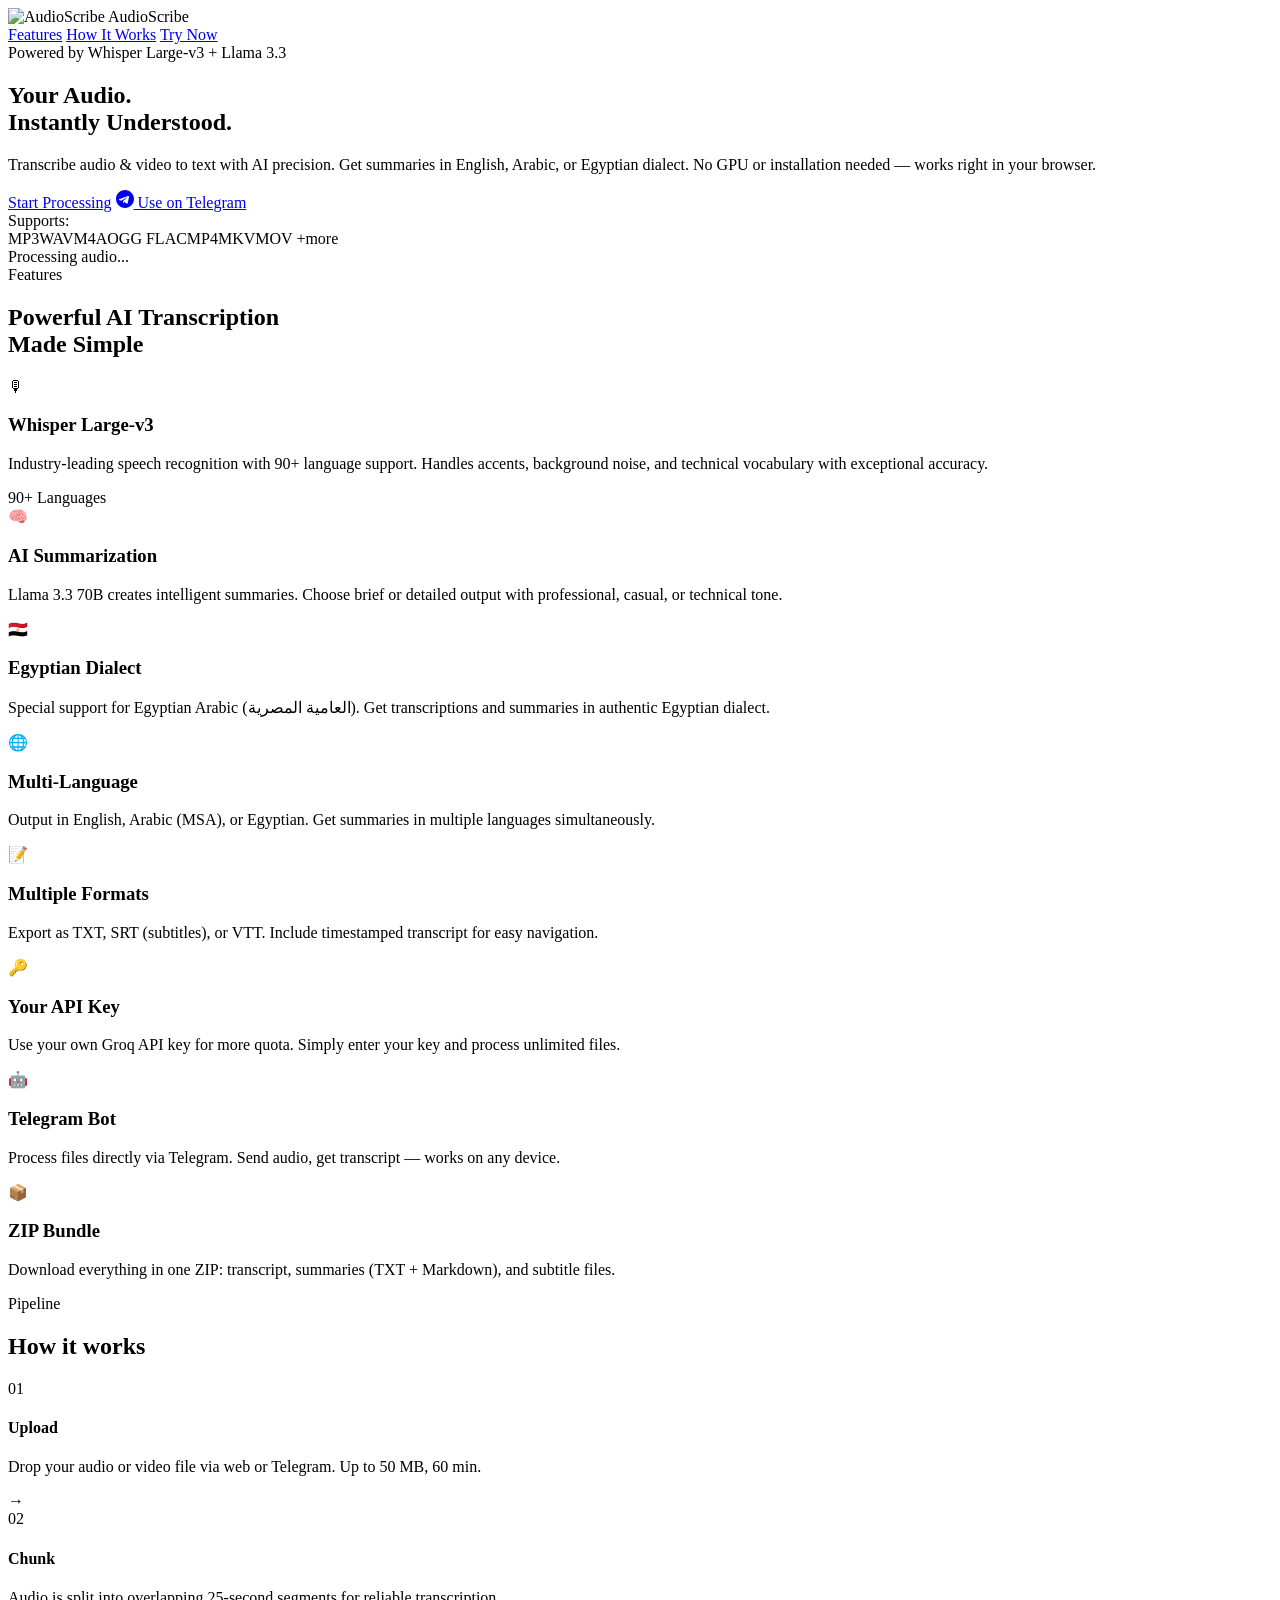
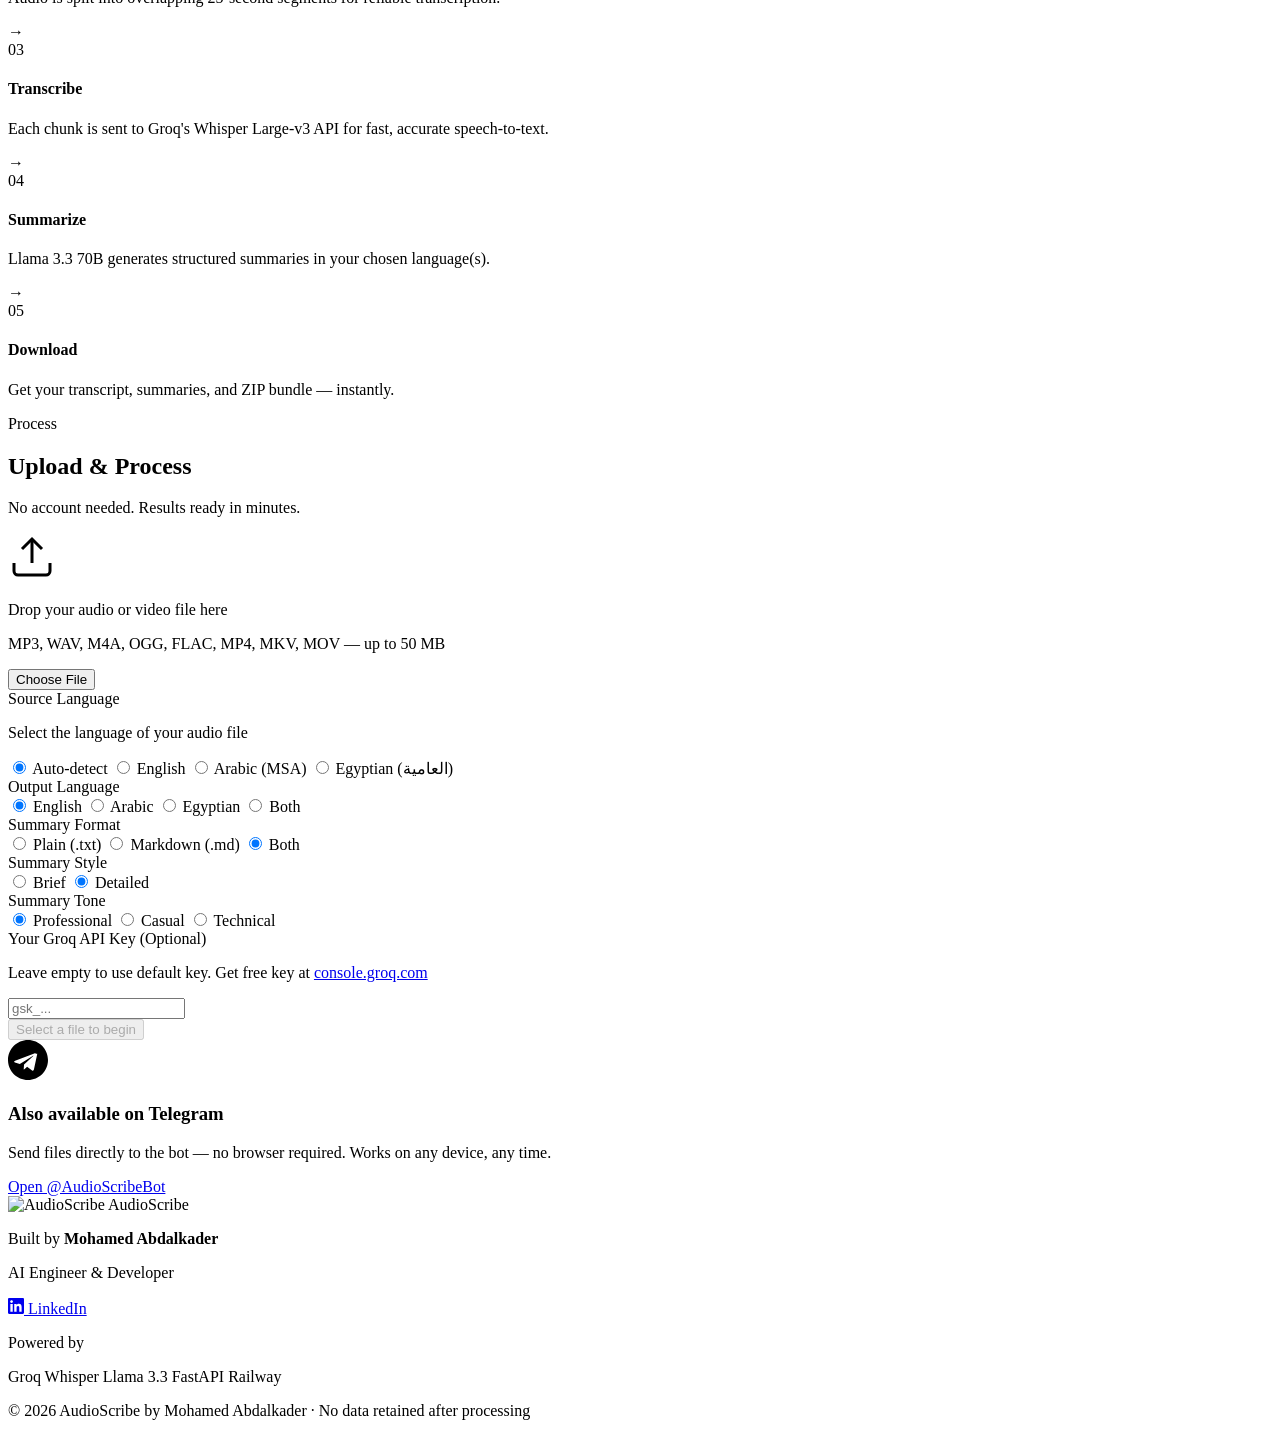
==== web/templates/index.html @ 9ed2454e "Add files via upload" ====
<!DOCTYPE html>
<html lang="en">
<head>
  <meta charset="UTF-8" />
  <meta name="viewport" content="width=device-width, initial-scale=1.0" />
  <title>AudioScribe — AI Audio Intelligence</title>
  <link rel="preconnect" href="https://fonts.googleapis.com" />
  <link rel="preconnect" href="https://fonts.gstatic.com" crossorigin />
  <link href="https://fonts.googleapis.com/css2?family=Syne:wght@400;500;600;700;800&family=JetBrains+Mono:wght@300;400;500&display=swap" rel="stylesheet" />
  <link rel="stylesheet" href="/static/css/style.css" />
</head>
<body>

<!-- ── Noise overlay ──────────────────────────────────────────── -->
<div class="noise"></div>

<!-- ── Navigation ─────────────────────────────────────────────── -->
<nav class="nav">
  <div class="nav-inner">
    <div class="nav-logo">
      <img src="/static/images/logo.png" alt="AudioScribe" class="nav-logo-img" />
      <span class="logo-text">AudioScribe</span>
    </div>
    <div class="nav-links">
      <a href="#features">Features</a>
      <a href="#how">How It Works</a>
      <a href="#process" class="nav-cta">Try Now</a>
    </div>
  </div>
</nav>

<!-- ── Hero ───────────────────────────────────────────────────── -->
<section class="hero">
  <div class="hero-bg-grid"></div>
  <div class="hero-orb hero-orb--1"></div>
  <div class="hero-orb hero-orb--2"></div>
  <div class="hero-content">
    <div class="hero-badge">
      <span class="badge-dot"></span>
      Powered by Whisper Large-v3 + Llama 3.3
    </div>
    <h1 class="hero-title">
      Your Audio.<br />
      <span class="hero-title--accent">Instantly Understood.</span>
    </h1>
    <p class="hero-sub">
      Transcribe audio & video to text with AI precision. Get summaries in English, Arabic, or Egyptian dialect. 
      No GPU or installation needed — works right in your browser.
    </p>
    <div class="hero-actions">
      <a href="#process" class="btn btn--primary">Start Processing</a>
      <a href="https://t.me/video_audio_summary_bot" target="_blank" class="btn btn--ghost">
        <svg width="18" height="18" viewBox="0 0 24 24" fill="currentColor"><path d="M12 0C5.373 0 0 5.373 0 12s5.373 12 12 12 12-5.373 12-12S18.627 0 12 0zm5.562 8.248l-2.014 9.494c-.148.658-.537.818-1.084.508l-3-2.21-1.447 1.394c-.16.16-.295.295-.605.295l.213-3.053 5.56-5.023c.242-.213-.054-.333-.373-.12L7.08 14.366l-2.944-.921c-.64-.2-.653-.64.135-.948l11.498-4.433c.533-.194 1-.12.793.184z"/></svg>
        Use on Telegram
      </a>
    </div>
    <div class="hero-formats">
      <span>Supports:</span>
      <div class="format-tags">
        <span>MP3</span><span>WAV</span><span>M4A</span><span>OGG</span>
        <span>FLAC</span><span>MP4</span><span>MKV</span><span>MOV</span>
        <span>+more</span>
      </div>
    </div>
  </div>
  <div class="hero-visual">
    <div class="waveform-container">
      <div class="waveform" id="heroWaveform"></div>
      <div class="waveform-label">Processing audio...</div>
    </div>
  </div>
</section>

<!-- ── Features ───────────────────────────────────────────────── -->
<section class="features" id="features">
  <div class="container">
    <div class="section-header">
      <div class="section-tag">Features</div>
      <h2>Powerful AI Transcription<br />Made Simple</h2>
    </div>
    <div class="features-grid">
      <div class="feature-card feature-card--lg">
        <div class="feature-icon">🎙</div>
        <h3>Whisper Large-v3</h3>
        <p>Industry-leading speech recognition with 90+ language support. Handles accents, background noise, and technical vocabulary with exceptional accuracy.</p>
        <div class="feature-stat">
          <span class="stat-num">90+</span>
          <span class="stat-label">Languages</span>
        </div>
      </div>
      <div class="feature-card">
        <div class="feature-icon">🧠</div>
        <h3>AI Summarization</h3>
        <p>Llama 3.3 70B creates intelligent summaries. Choose brief or detailed output with professional, casual, or technical tone.</p>
      </div>
      <div class="feature-card">
        <div class="feature-icon">🇪🇬</div>
        <h3>Egyptian Dialect</h3>
        <p>Special support for Egyptian Arabic (العامية المصرية). Get transcriptions and summaries in authentic Egyptian dialect.</p>
      </div>
      <div class="feature-card">
        <div class="feature-icon">🌐</div>
        <h3>Multi-Language</h3>
        <p>Output in English, Arabic (MSA), or Egyptian. Get summaries in multiple languages simultaneously.</p>
      </div>
      <div class="feature-card">
        <div class="feature-icon">📝</div>
        <h3>Multiple Formats</h3>
        <p>Export as TXT, SRT (subtitles), or VTT. Include timestamped transcript for easy navigation.</p>
      </div>
      <div class="feature-card">
        <div class="feature-icon">🔑</div>
        <h3>Your API Key</h3>
        <p>Use your own Groq API key for more quota. Simply enter your key and process unlimited files.</p>
      </div>
      <div class="feature-card">
        <div class="feature-icon">🤖</div>
        <h3>Telegram Bot</h3>
        <p>Process files directly via Telegram. Send audio, get transcript — works on any device.</p>
      </div>
      <div class="feature-card">
        <div class="feature-icon">📦</div>
        <h3>ZIP Bundle</h3>
        <p>Download everything in one ZIP: transcript, summaries (TXT + Markdown), and subtitle files.</p>
      </div>
    </div>
  </div>
</section>

<!-- ── How it works ───────────────────────────────────────────── -->
<section class="how" id="how">
  <div class="container">
    <div class="section-header">
      <div class="section-tag">Pipeline</div>
      <h2>How it works</h2>
    </div>
    <div class="pipeline">
      <div class="pipeline-step">
        <div class="step-num">01</div>
        <div class="step-content">
          <h4>Upload</h4>
          <p>Drop your audio or video file via web or Telegram. Up to 50 MB, 60 min.</p>
        </div>
      </div>
      <div class="pipeline-arrow">→</div>
      <div class="pipeline-step">
        <div class="step-num">02</div>
        <div class="step-content">
          <h4>Chunk</h4>
          <p>Audio is split into overlapping 25-second segments for reliable transcription.</p>
        </div>
      </div>
      <div class="pipeline-arrow">→</div>
      <div class="pipeline-step">
        <div class="step-num">03</div>
        <div class="step-content">
          <h4>Transcribe</h4>
          <p>Each chunk is sent to Groq's Whisper Large-v3 API for fast, accurate speech-to-text.</p>
        </div>
      </div>
      <div class="pipeline-arrow">→</div>
      <div class="pipeline-step">
        <div class="step-num">04</div>
        <div class="step-content">
          <h4>Summarize</h4>
          <p>Llama 3.3 70B generates structured summaries in your chosen language(s).</p>
        </div>
      </div>
      <div class="pipeline-arrow">→</div>
      <div class="pipeline-step">
        <div class="step-num">05</div>
        <div class="step-content">
          <h4>Download</h4>
          <p>Get your transcript, summaries, and ZIP bundle — instantly.</p>
        </div>
      </div>
    </div>
  </div>
</section>

<!-- ── Upload / Process ───────────────────────────────────────── -->
<section class="process-section" id="process">
  <div class="container">
    <div class="section-header">
      <div class="section-tag">Process</div>
      <h2>Upload & Process</h2>
      <p class="section-sub">No account needed. Results ready in minutes.</p>
    </div>

    <div class="process-card">
      <!-- Drop zone -->
      <div class="dropzone" id="dropzone">
        <div class="dropzone-inner">
          <div class="dropzone-icon">
            <svg width="48" height="48" viewBox="0 0 24 24" fill="none" stroke="currentColor" stroke-width="1.5">
              <path d="M21 15v4a2 2 0 01-2 2H5a2 2 0 01-2-2v-4"/>
              <polyline points="17 8 12 3 7 8"/>
              <line x1="12" y1="3" x2="12" y2="15"/>
            </svg>
          </div>
          <p class="dropzone-text">Drop your audio or video file here</p>
          <p class="dropzone-sub">MP3, WAV, M4A, OGG, FLAC, MP4, MKV, MOV — up to 50 MB</p>
          <button type="button" class="btn btn--outline" id="chooseFileBtn">Choose File</button>
          <input type="file" id="fileInput" accept=".mp3,.wav,.m4a,.ogg,.flac,.aac,.opus,.webm,.mp4,.mkv,.avi,.mov,.wmv,.flv,.m4v" hidden />
        </div>
        <div class="dropzone-preview" id="dropzonePreview" style="display:none">
          <div class="preview-icon">🎵</div>
          <div class="preview-info">
            <span class="preview-name" id="previewName">filename.mp3</span>
            <span class="preview-size" id="previewSize">0 MB</span>
          </div>
          <button type="button" class="preview-remove" id="previewRemove">✕</button>
        </div>
      </div>

      <!-- Options -->
      <div class="process-options">
        <div class="option-group">
          <label>Source Language</label>
          <p class="option-hint">Select the language of your audio file</p>
          <div class="radio-group">
            <label class="radio-item">
              <input type="radio" name="source_lang" value="" checked />
              <span>Auto-detect</span>
            </label>
            <label class="radio-item">
              <input type="radio" name="source_lang" value="en" />
              <span>English</span>
            </label>
            <label class="radio-item">
              <input type="radio" name="source_lang" value="ar" />
              <span>Arabic (MSA)</span>
            </label>
            <label class="radio-item">
              <input type="radio" name="source_lang" value="ar-eg" />
              <span>Egyptian (العامية)</span>
            </label>
          </div>
        </div>
        <div class="option-group">
          <label>Output Language</label>
          <div class="radio-group">
            <label class="radio-item">
              <input type="radio" name="lang" value="en" checked />
              <span>English</span>
            </label>
            <label class="radio-item">
              <input type="radio" name="lang" value="ar" />
              <span>Arabic</span>
            </label>
            <label class="radio-item">
              <input type="radio" name="lang" value="ar-eg" />
              <span>Egyptian</span>
            </label>
            <label class="radio-item">
              <input type="radio" name="lang" value="en,ar" />
              <span>Both</span>
            </label>
          </div>
        </div>
        <div class="option-group">
          <label>Summary Format</label>
          <div class="radio-group">
            <label class="radio-item">
              <input type="radio" name="style" value="plain" />
              <span>Plain (.txt)</span>
            </label>
            <label class="radio-item">
              <input type="radio" name="style" value="md" />
              <span>Markdown (.md)</span>
            </label>
            <label class="radio-item">
              <input type="radio" name="style" value="both" checked />
              <span>Both</span>
            </label>
          </div>
        </div>
        <div class="option-group">
          <label>Summary Style</label>
          <div class="radio-group">
            <label class="radio-item">
              <input type="radio" name="summary_style" value="brief" />
              <span>Brief</span>
            </label>
            <label class="radio-item">
              <input type="radio" name="summary_style" value="detailed" checked />
              <span>Detailed</span>
            </label>
          </div>
        </div>
        <div class="option-group">
          <label>Summary Tone</label>
          <div class="radio-group">
            <label class="radio-item">
              <input type="radio" name="summary_tone" value="professional" checked />
              <span>Professional</span>
            </label>
            <label class="radio-item">
              <input type="radio" name="summary_tone" value="casual" />
              <span>Casual</span>
            </label>
            <label class="radio-item">
              <input type="radio" name="summary_tone" value="technical" />
              <span>Technical</span>
            </label>
          </div>
        </div>
        <div class="option-group">
          <label>Your Groq API Key (Optional)</label>
          <p class="option-hint">Leave empty to use default key. Get free key at <a href="https://console.groq.com" target="_blank">console.groq.com</a></p>
          <input type="password" name="groq_key" class="text-input" placeholder="gsk_..." />
        </div>
      </div>

      <!-- Submit -->
      <button class="btn btn--primary btn--full" id="processBtn" disabled>
        <span id="processBtnLabel">Select a file to begin</span>
      </button>
    </div>

    <!-- Progress & Results -->
    <div class="results-area" id="resultsArea" style="display:none">
      <!-- Progress -->
      <div class="progress-card" id="progressCard">
        <div class="progress-header">
          <div class="progress-spinner"></div>
          <span id="progressStatus">Processing...</span>
        </div>
        <div class="progress-log" id="progressLog"></div>
        <div class="progress-bar-wrap">
          <div class="progress-bar" id="progressBar"></div>
        </div>
      </div>

      <!-- Results -->
      <div class="results-card" id="resultsCard" style="display:none">
        <div class="results-header">
          <div class="results-check">✓</div>
          <div class="results-meta">
            <h3>Processing Complete</h3>
            <p id="resultsMeta"></p>
          </div>
        </div>
        <div class="transcript-preview" id="transcriptPreview" style="display:none">
          <div class="transcript-label">Transcript Preview</div>
          <div class="transcript-text" id="transcriptText"></div>
        </div>
        <div class="download-list" id="downloadList"></div>
      </div>

      <!-- Error -->
      <div class="error-card" id="errorCard" style="display:none">
        <div class="error-icon">✕</div>
        <div class="error-content">
          <h3>Processing Failed</h3>
          <p id="errorMsg"></p>
        </div>
        <button class="btn btn--ghost" onclick="resetUI()">Try Again</button>
      </div>
    </div>
  </div>
</section>

<!-- ── Telegram CTA ───────────────────────────────────────────── -->
<section class="tg-section">
  <div class="container">
    <div class="tg-card">
      <div class="tg-orb"></div>
      <div class="tg-icon">
        <svg width="40" height="40" viewBox="0 0 24 24" fill="currentColor"><path d="M12 0C5.373 0 0 5.373 0 12s5.373 12 12 12 12-5.373 12-12S18.627 0 12 0zm5.562 8.248l-2.014 9.494c-.148.658-.537.818-1.084.508l-3-2.21-1.447 1.394c-.16.16-.295.295-.605.295l.213-3.053 5.56-5.023c.242-.213-.054-.333-.373-.12L7.08 14.366l-2.944-.921c-.64-.2-.653-.64.135-.948l11.498-4.433c.533-.194 1-.12.793.184z"/></svg>
      </div>
      <div class="tg-content">
        <h3>Also available on Telegram</h3>
        <p>Send files directly to the bot — no browser required. Works on any device, any time.</p>
        <a href="https://t.me/video_audio_summary_bot" target="_blank" class="btn btn--primary">
          Open @AudioScribeBot
        </a>
      </div>
    </div>
  </div>
</section>

<!-- ── Footer ─────────────────────────────────────────────────── -->
<footer class="footer">
  <div class="container">
    <div class="footer-inner">
      <div class="footer-brand">
        <img src="/static/images/logo.png" alt="AudioScribe" class="footer-logo-img" />
        <span>AudioScribe</span>
      </div>
      <div class="footer-author">
        <p>Built by <strong>Mohamed Abdalkader</strong></p>
        <p class="footer-role">AI Engineer &amp; Developer</p>
        <a href="https://www.linkedin.com/in/mo-abdalkader/" target="_blank" class="footer-linkedin">
          <svg width="16" height="16" viewBox="0 0 24 24" fill="currentColor"><path d="M20.447 20.452h-3.554v-5.569c0-1.328-.027-3.037-1.852-3.037-1.853 0-2.136 1.445-2.136 2.939v5.667H9.351V9h3.414v1.561h.046c.477-.9 1.637-1.85 3.37-1.85 3.601 0 4.267 2.37 4.267 5.455v6.286zM5.337 7.433c-1.144 0-2.063-.926-2.063-2.065 0-1.138.92-2.063 2.063-2.063 1.14 0 2.064.925 2.064 2.063 0 1.139-.925 2.065-2.064 2.065zm1.782 13.019H3.555V9h3.564v11.452zM22.225 0H1.771C.792 0 0 .774 0 1.729v20.542C0 23.227.792 24 1.771 24h20.451C23.2 24 24 23.227 24 22.271V1.729C24 .774 23.2 0 22.222 0h.003z"/></svg>
          LinkedIn
        </a>
      </div>
      <div class="footer-tech">
        <p class="footer-tech-label">Powered by</p>
        <div class="tech-stack">
          <span>Groq</span>
          <span>Whisper</span>
          <span>Llama 3.3</span>
          <span>FastAPI</span>
          <span>Railway</span>
        </div>
      </div>
    </div>
    <div class="footer-bottom">
      <p>© 2026 AudioScribe by Mohamed Abdalkader · No data retained after processing</p>
    </div>
  </div>
</footer>

<script src="/static/js/app.js"></script>
</body>
</html>
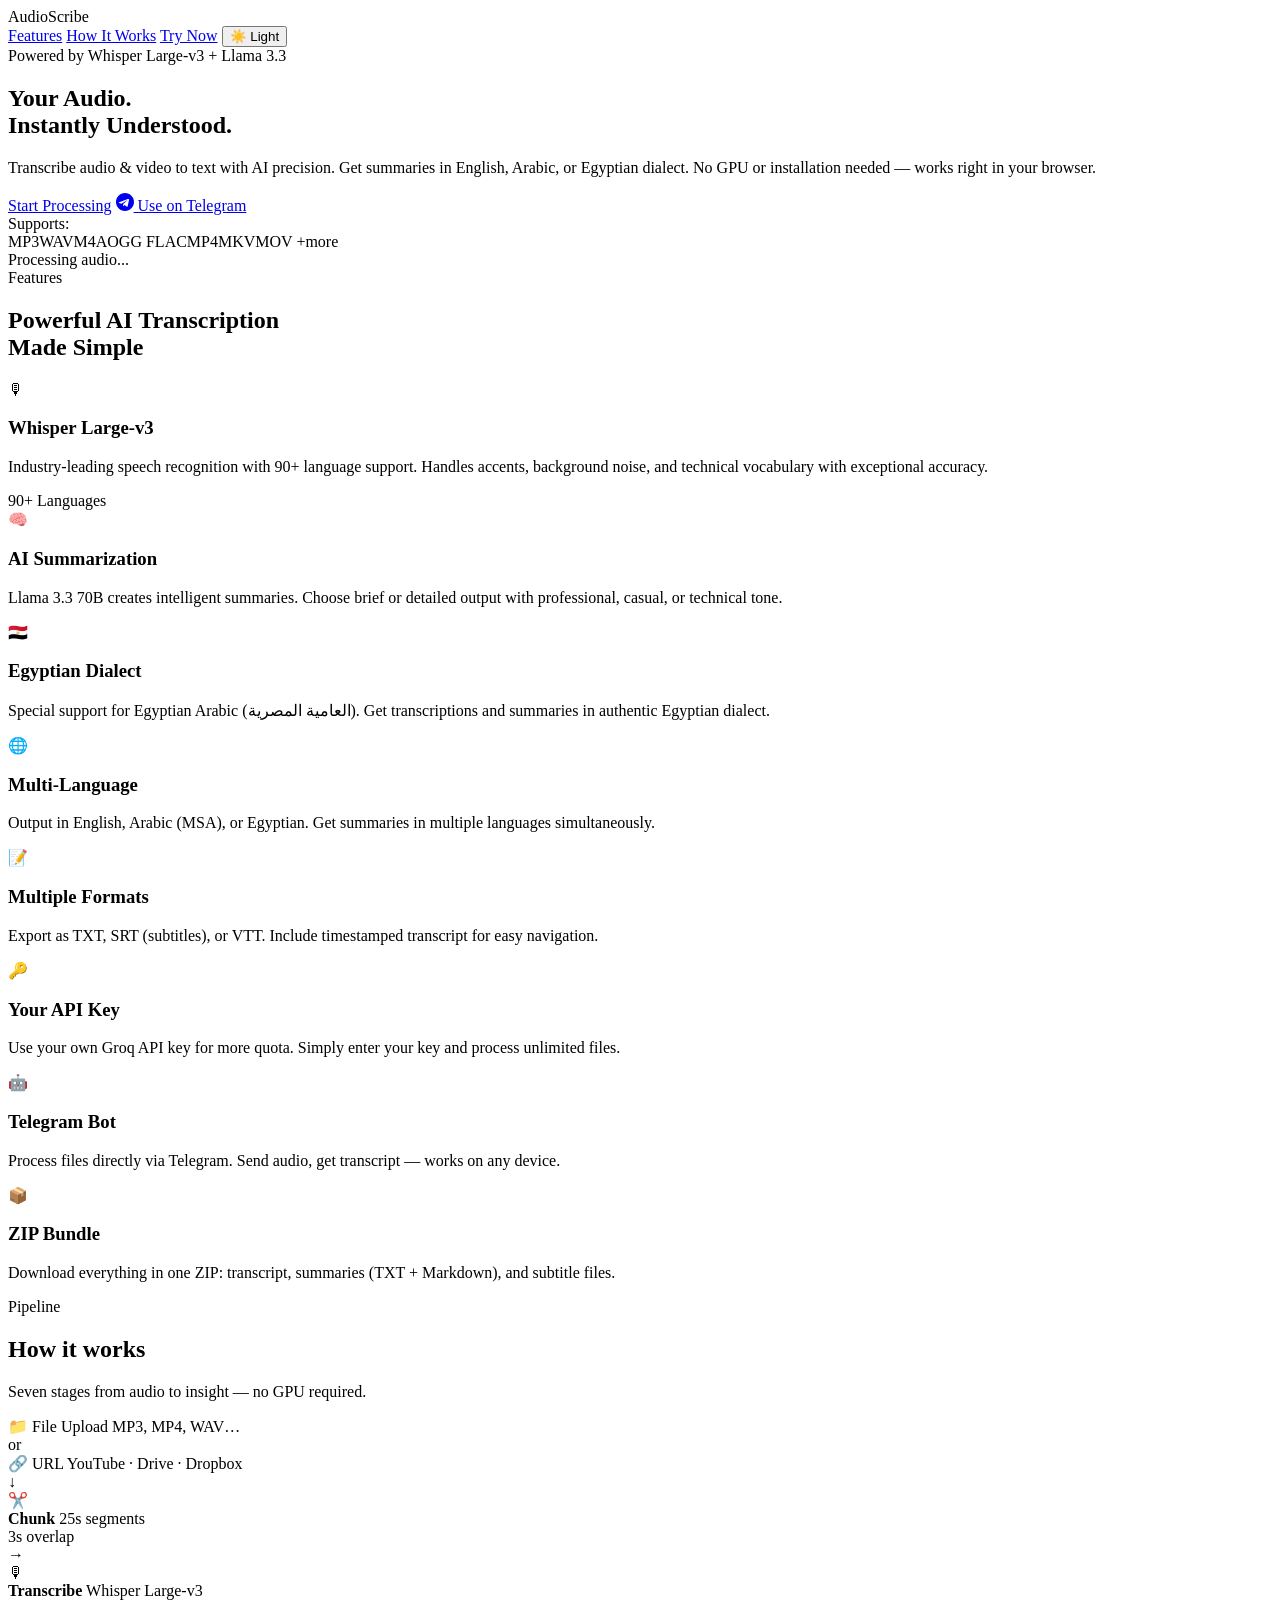
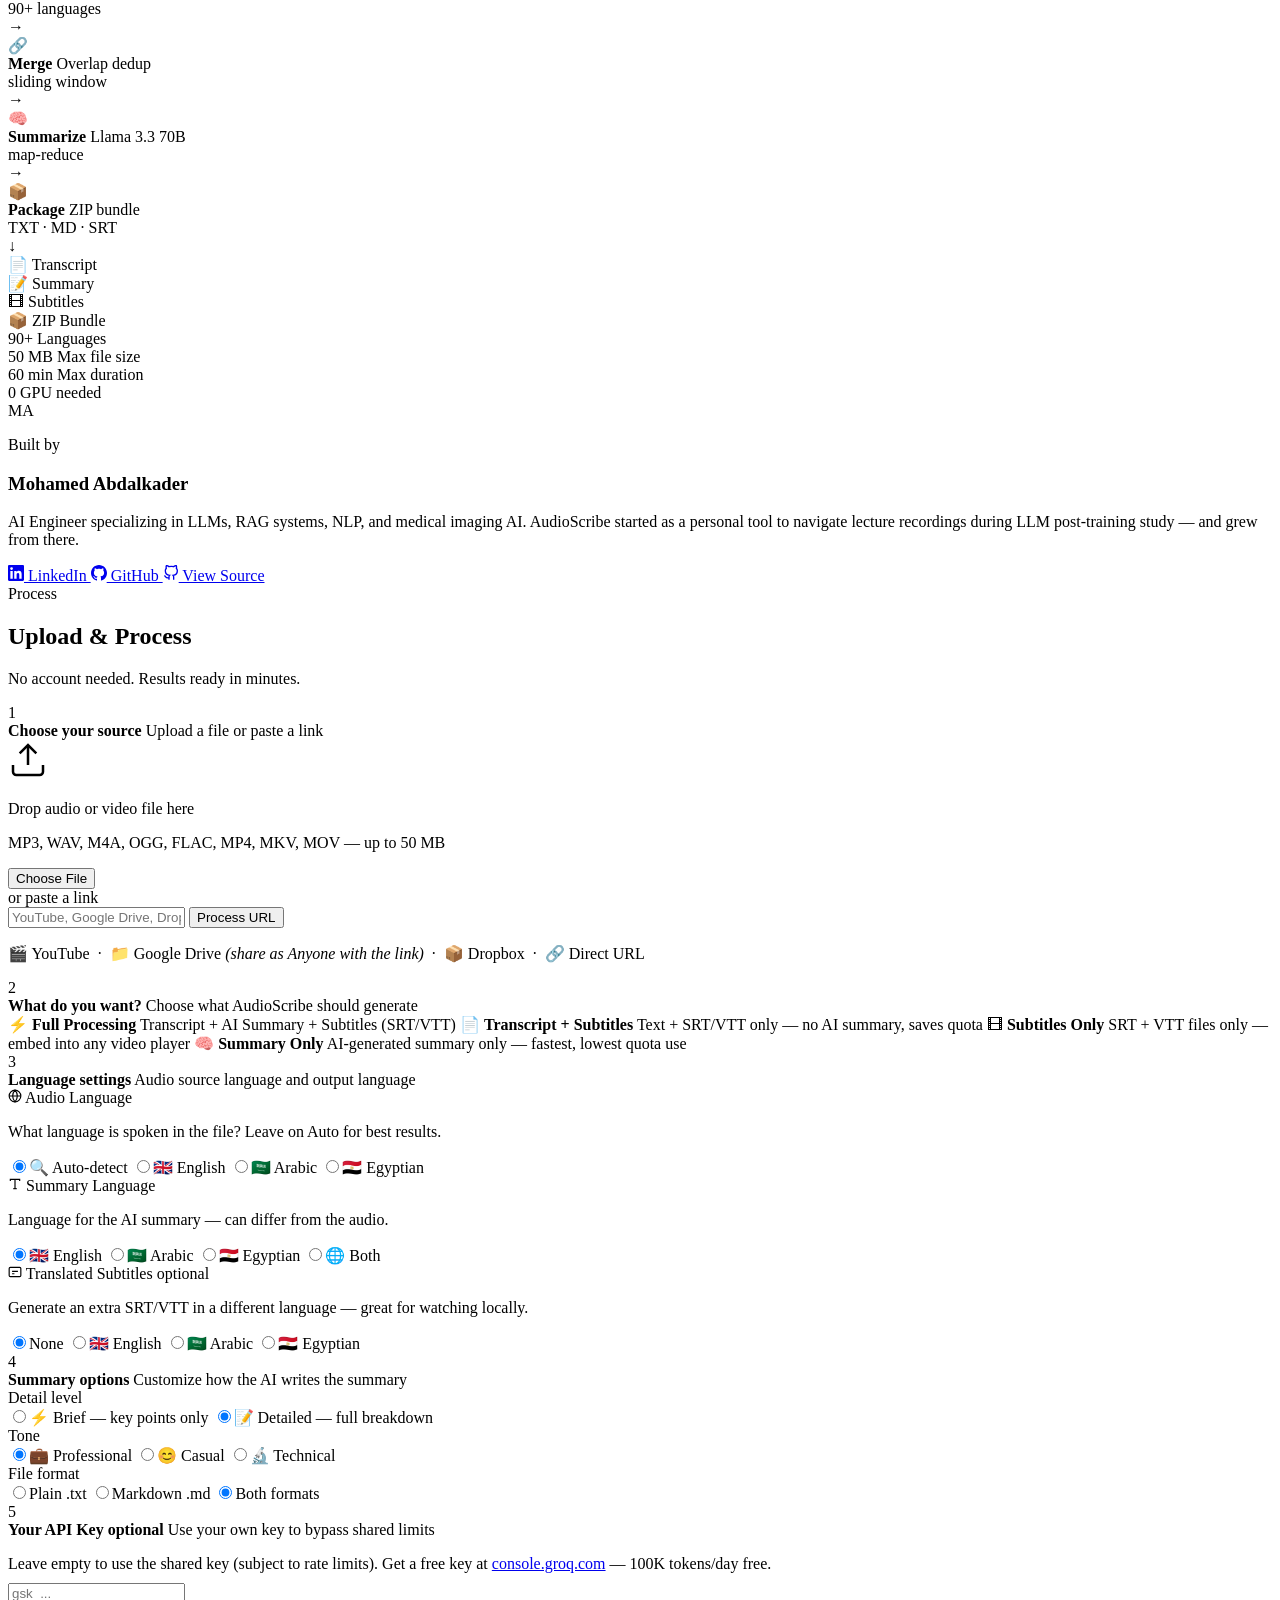
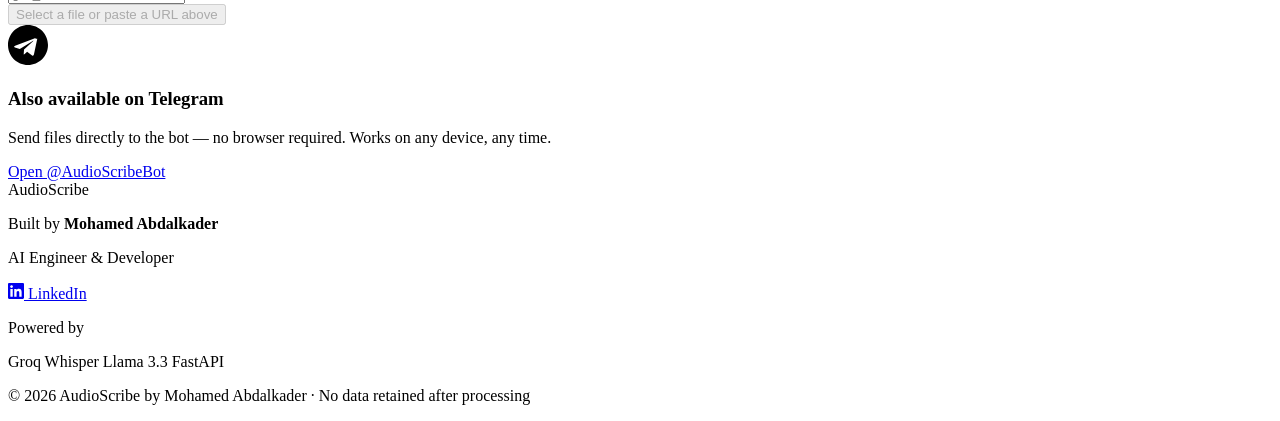
==== commit 7eb85f8c: "Add files via upload" ====
--- a/web/templates/index.html
+++ b/web/templates/index.html
@@ -4,6 +4,23 @@
   <meta charset="UTF-8" />
   <meta name="viewport" content="width=device-width, initial-scale=1.0" />
   <title>AudioScribe — AI Audio Intelligence</title>
+
+  <!-- PWA -->
+  <link rel="manifest" href="/manifest.json" />
+  <meta name="theme-color" content="#080b0f" />
+  <meta name="apple-mobile-web-app-capable" content="yes" />
+  <meta name="apple-mobile-web-app-status-bar-style" content="black-translucent" />
+  <meta name="apple-mobile-web-app-title" content="AudioScribe" />
+  <link rel="icon" type="image/x-icon" href="/static/images/favicon.ico" />
+  <link rel="icon" type="image/png" href="/static/images/logo.png" sizes="32x32" />
+  <link rel="apple-touch-icon" href="/static/images/logo.png" />
+
+  <!-- SEO -->
+  <meta name="description" content="AI-powered audio and video transcription and summarization. Upload any file or paste a YouTube, Google Drive, or Dropbox link." />
+  <meta property="og:title" content="AudioScribe — AI Audio Intelligence" />
+  <meta property="og:description" content="Transcribe and summarize audio in seconds. No GPU required." />
+  <meta property="og:type" content="website" />
+
   <link rel="preconnect" href="https://fonts.googleapis.com" />
   <link rel="preconnect" href="https://fonts.gstatic.com" crossorigin />
   <link href="https://fonts.googleapis.com/css2?family=Syne:wght@400;500;600;700;800&family=JetBrains+Mono:wght@300;400;500&display=swap" rel="stylesheet" />
@@ -18,13 +35,24 @@
 <nav class="nav">
   <div class="nav-inner">
     <div class="nav-logo">
-      <img src="/static/images/logo.png" alt="AudioScribe" class="nav-logo-img" />
+      <img
+        src="/static/images/logo.png"
+        alt="AudioScribe"
+        class="nav-logo-img"
+        width="32"
+        height="32"
+        onerror="this.style.display='none';"
+      />
       <span class="logo-text">AudioScribe</span>
     </div>
     <div class="nav-links">
       <a href="#features">Features</a>
       <a href="#how">How It Works</a>
       <a href="#process" class="nav-cta">Try Now</a>
+      <button class="theme-toggle" id="themeToggle" title="Toggle light/dark mode" onclick="toggleTheme()">
+        <span class="theme-icon" id="themeIcon">☀️</span>
+        <span id="themeLabel">Light</span>
+      </button>
     </div>
   </div>
 </nav>
@@ -133,45 +161,137 @@
     <div class="section-header">
       <div class="section-tag">Pipeline</div>
       <h2>How it works</h2>
-    </div>
-    <div class="pipeline">
-      <div class="pipeline-step">
-        <div class="step-num">01</div>
-        <div class="step-content">
-          <h4>Upload</h4>
-          <p>Drop your audio or video file via web or Telegram. Up to 50 MB, 60 min.</p>
-        </div>
-      </div>
-      <div class="pipeline-arrow">→</div>
-      <div class="pipeline-step">
-        <div class="step-num">02</div>
-        <div class="step-content">
-          <h4>Chunk</h4>
-          <p>Audio is split into overlapping 25-second segments for reliable transcription.</p>
-        </div>
-      </div>
-      <div class="pipeline-arrow">→</div>
-      <div class="pipeline-step">
-        <div class="step-num">03</div>
-        <div class="step-content">
-          <h4>Transcribe</h4>
-          <p>Each chunk is sent to Groq's Whisper Large-v3 API for fast, accurate speech-to-text.</p>
-        </div>
-      </div>
-      <div class="pipeline-arrow">→</div>
-      <div class="pipeline-step">
-        <div class="step-num">04</div>
-        <div class="step-content">
-          <h4>Summarize</h4>
-          <p>Llama 3.3 70B generates structured summaries in your chosen language(s).</p>
-        </div>
-      </div>
-      <div class="pipeline-arrow">→</div>
-      <div class="pipeline-step">
-        <div class="step-num">05</div>
-        <div class="step-content">
-          <h4>Download</h4>
-          <p>Get your transcript, summaries, and ZIP bundle — instantly.</p>
+      <p class="section-sub">Seven stages from audio to insight — no GPU required.</p>
+    </div>
+
+    <!-- Animated flow diagram -->
+    <div class="flow-diagram">
+
+      <div class="flow-input-row">
+        <div class="flow-source">
+          <span class="flow-source-icon">📁</span>
+          <span>File Upload</span>
+          <span class="flow-source-sub">MP3, MP4, WAV…</span>
+        </div>
+        <div class="flow-source-or">or</div>
+        <div class="flow-source">
+          <span class="flow-source-icon">🔗</span>
+          <span>URL</span>
+          <span class="flow-source-sub">YouTube · Drive · Dropbox</span>
+        </div>
+      </div>
+
+      <div class="flow-arrow-down">↓</div>
+
+      <div class="flow-steps">
+        <div class="flow-step" style="--d:0s">
+          <div class="flow-step-icon">✂️</div>
+          <div class="flow-step-body">
+            <strong>Chunk</strong>
+            <span>25s segments<br>3s overlap</span>
+          </div>
+        </div>
+        <div class="flow-connector">→</div>
+        <div class="flow-step" style="--d:.1s">
+          <div class="flow-step-icon">🎙</div>
+          <div class="flow-step-body">
+            <strong>Transcribe</strong>
+            <span>Whisper Large-v3<br>90+ languages</span>
+          </div>
+        </div>
+        <div class="flow-connector">→</div>
+        <div class="flow-step" style="--d:.2s">
+          <div class="flow-step-icon">🔗</div>
+          <div class="flow-step-body">
+            <strong>Merge</strong>
+            <span>Overlap dedup<br>sliding window</span>
+          </div>
+        </div>
+        <div class="flow-connector">→</div>
+        <div class="flow-step" style="--d:.3s">
+          <div class="flow-step-icon">🧠</div>
+          <div class="flow-step-body">
+            <strong>Summarize</strong>
+            <span>Llama 3.3 70B<br>map-reduce</span>
+          </div>
+        </div>
+        <div class="flow-connector">→</div>
+        <div class="flow-step" style="--d:.4s">
+          <div class="flow-step-icon">📦</div>
+          <div class="flow-step-body">
+            <strong>Package</strong>
+            <span>ZIP bundle<br>TXT · MD · SRT</span>
+          </div>
+        </div>
+      </div>
+
+      <div class="flow-arrow-down">↓</div>
+
+      <div class="flow-output-row">
+        <div class="flow-output"><span>📄</span> Transcript</div>
+        <div class="flow-output"><span>📝</span> Summary</div>
+        <div class="flow-output"><span>🎞</span> Subtitles</div>
+        <div class="flow-output"><span>📦</span> ZIP Bundle</div>
+      </div>
+
+    </div>
+
+    <!-- Stats bar -->
+    <div class="stats-bar">
+      <div class="stat-item">
+        <span class="stat-num">90+</span>
+        <span class="stat-label">Languages</span>
+      </div>
+      <div class="stat-divider"></div>
+      <div class="stat-item">
+        <span class="stat-num">50 MB</span>
+        <span class="stat-label">Max file size</span>
+      </div>
+      <div class="stat-divider"></div>
+      <div class="stat-item">
+        <span class="stat-num">60 min</span>
+        <span class="stat-label">Max duration</span>
+      </div>
+      <div class="stat-divider"></div>
+      <div class="stat-item">
+        <span class="stat-num">0</span>
+        <span class="stat-label">GPU needed</span>
+      </div>
+    </div>
+
+  </div>
+</section>
+
+<!-- ── Developer / About ───────────────────────────────────────── -->
+<section class="developer-section" id="about">
+  <div class="container">
+    <div class="developer-card">
+      <div class="developer-avatar">
+        <img
+          src="/static/images/developer.png"
+          alt="Mohamed Abdalkader"
+          class="developer-photo"
+          onerror="this.style.display='none'; this.nextElementSibling.style.display='flex';"
+        />
+        <span class="developer-initials" style="display:none">MA</span>
+      </div>
+      <div class="developer-info">
+        <p class="developer-tag">Built by</p>
+        <h3 class="developer-name">Mohamed Abdalkader</h3>
+        <p class="developer-bio">AI Engineer specializing in LLMs, RAG systems, NLP, and medical imaging AI. AudioScribe started as a personal tool to navigate lecture recordings during LLM post-training study — and grew from there.</p>
+        <div class="developer-links">
+          <a href="https://www.linkedin.com/in/mo-abdalkader/" target="_blank" class="dev-link dev-link--linkedin">
+            <svg width="16" height="16" viewBox="0 0 24 24" fill="currentColor"><path d="M20.447 20.452h-3.554v-5.569c0-1.328-.027-3.037-1.852-3.037-1.853 0-2.136 1.445-2.136 2.939v5.667H9.351V9h3.414v1.561h.046c.477-.9 1.637-1.85 3.37-1.85 3.601 0 4.267 2.37 4.267 5.455v6.286zM5.337 7.433a2.062 2.062 0 0 1-2.063-2.065 2.064 2.064 0 1 1 2.063 2.065zm1.782 13.019H3.555V9h3.564v11.452zM22.225 0H1.771C.792 0 0 .774 0 1.729v20.542C0 23.227.792 24 1.771 24h20.451C23.2 24 24 23.227 24 22.271V1.729C24 .774 23.2 0 22.222 0h.003z"/></svg>
+            LinkedIn
+          </a>
+          <a href="https://github.com/Mo-Abdalkader" target="_blank" class="dev-link dev-link--github">
+            <svg width="16" height="16" viewBox="0 0 24 24" fill="currentColor"><path d="M12 0c-6.626 0-12 5.373-12 12 0 5.302 3.438 9.8 8.207 11.387.599.111.793-.261.793-.577v-2.234c-3.338.726-4.033-1.416-4.033-1.416-.546-1.387-1.333-1.756-1.333-1.756-1.089-.745.083-.729.083-.729 1.205.084 1.839 1.237 1.839 1.237 1.07 1.834 2.807 1.304 3.492.997.107-.775.418-1.305.762-1.604-2.665-.305-5.467-1.334-5.467-5.931 0-1.311.469-2.381 1.236-3.221-.124-.303-.535-1.524.117-3.176 0 0 1.008-.322 3.301 1.23.957-.266 1.983-.399 3.003-.404 1.02.005 2.047.138 3.006.404 2.291-1.552 3.297-1.23 3.297-1.23.653 1.653.242 2.874.118 3.176.77.84 1.235 1.911 1.235 3.221 0 4.609-2.807 5.624-5.479 5.921.43.372.823 1.102.823 2.222v3.293c0 .319.192.694.801.576 4.765-1.589 8.199-6.086 8.199-11.386 0-6.627-5.373-12-12-12z"/></svg>
+            GitHub
+          </a>
+          <a href="https://github.com/Mo-Abdalkader/AudioScribe" target="_blank" class="dev-link dev-link--repo">
+            <svg width="16" height="16" viewBox="0 0 24 24" fill="none" stroke="currentColor" stroke-width="2"><path d="M9 19c-5 1.5-5-2.5-7-3m14 6v-3.87a3.37 3.37 0 0 0-.94-2.61c3.14-.35 6.44-1.54 6.44-7A5.44 5.44 0 0 0 20 4.77 5.07 5.07 0 0 0 19.91 1S18.73.65 16 2.48a13.38 13.38 0 0 0-7 0C6.27.65 5.09 1 5.09 1A5.07 5.07 0 0 0 5 4.77a5.44 5.44 0 0 0-1.5 3.78c0 5.42 3.3 6.61 6.44 7A3.37 3.37 0 0 0 9 18.13V22"/></svg>
+            View Source
+          </a>
         </div>
       </div>
     </div>
@@ -188,134 +308,230 @@
     </div>
 
     <div class="process-card">
-      <!-- Drop zone -->
-      <div class="dropzone" id="dropzone">
-        <div class="dropzone-inner">
-          <div class="dropzone-icon">
-            <svg width="48" height="48" viewBox="0 0 24 24" fill="none" stroke="currentColor" stroke-width="1.5">
-              <path d="M21 15v4a2 2 0 01-2 2H5a2 2 0 01-2-2v-4"/>
-              <polyline points="17 8 12 3 7 8"/>
-              <line x1="12" y1="3" x2="12" y2="15"/>
-            </svg>
-          </div>
-          <p class="dropzone-text">Drop your audio or video file here</p>
-          <p class="dropzone-sub">MP3, WAV, M4A, OGG, FLAC, MP4, MKV, MOV — up to 50 MB</p>
-          <button type="button" class="btn btn--outline" id="chooseFileBtn">Choose File</button>
-          <input type="file" id="fileInput" accept=".mp3,.wav,.m4a,.ogg,.flac,.aac,.opus,.webm,.mp4,.mkv,.avi,.mov,.wmv,.flv,.m4v" hidden />
-        </div>
-        <div class="dropzone-preview" id="dropzonePreview" style="display:none">
-          <div class="preview-icon">🎵</div>
-          <div class="preview-info">
-            <span class="preview-name" id="previewName">filename.mp3</span>
-            <span class="preview-size" id="previewSize">0 MB</span>
-          </div>
-          <button type="button" class="preview-remove" id="previewRemove">✕</button>
-        </div>
-      </div>
-
-      <!-- Options -->
-      <div class="process-options">
-        <div class="option-group">
-          <label>Source Language</label>
-          <p class="option-hint">Select the language of your audio file</p>
-          <div class="radio-group">
-            <label class="radio-item">
-              <input type="radio" name="source_lang" value="" checked />
-              <span>Auto-detect</span>
+
+      <!-- Rate limit info bar -->
+      <div id="rateLimitInfo" class="rate-limit-info"></div>
+
+      <!-- ─── STEP 1: Source ─────────────────────────────────── -->
+      <div class="settings-step">
+        <div class="settings-step-header">
+          <span class="settings-step-num">1</span>
+          <div>
+            <strong>Choose your source</strong>
+            <span class="settings-step-sub">Upload a file or paste a link</span>
+          </div>
+        </div>
+        <div class="settings-step-body">
+
+          <!-- Drop zone -->
+          <div class="dropzone" id="dropzone">
+            <div class="dropzone-inner">
+              <div class="dropzone-icon">
+                <svg width="40" height="40" viewBox="0 0 24 24" fill="none" stroke="currentColor" stroke-width="1.5">
+                  <path d="M21 15v4a2 2 0 01-2 2H5a2 2 0 01-2-2v-4"/>
+                  <polyline points="17 8 12 3 7 8"/>
+                  <line x1="12" y1="3" x2="12" y2="15"/>
+                </svg>
+              </div>
+              <p class="dropzone-text">Drop audio or video file here</p>
+              <p class="dropzone-sub">MP3, WAV, M4A, OGG, FLAC, MP4, MKV, MOV &mdash; up to 50 MB</p>
+              <button type="button" class="btn btn--outline" id="chooseFileBtn">Choose File</button>
+              <input type="file" id="fileInput" accept=".mp3,.wav,.m4a,.ogg,.flac,.aac,.opus,.webm,.mp4,.mkv,.avi,.mov,.wmv,.flv,.m4v" hidden />
+            </div>
+            <div class="dropzone-preview" id="dropzonePreview" style="display:none">
+              <div class="preview-icon">🎵</div>
+              <div class="preview-info">
+                <span class="preview-name" id="previewName">filename.mp3</span>
+                <span class="preview-size" id="previewSize">0 MB</span>
+                <span class="preview-eta" id="previewEta"></span>
+              </div>
+              <button type="button" class="preview-remove" id="previewRemove">&#x2715;</button>
+            </div>
+          </div>
+
+          <!-- URL input -->
+          <div class="url-input-section" id="urlInputSection">
+            <div class="url-divider"><span>or paste a link</span></div>
+            <div class="url-input-wrap">
+              <input type="url" id="urlInput" class="text-input url-input"
+                placeholder="YouTube, Google Drive, Dropbox, or direct media URL..." />
+              <button type="button" class="btn btn--outline" id="urlSubmitBtn">Process URL</button>
+            </div>
+            <p class="option-hint">
+              🎬 YouTube &nbsp;&middot;&nbsp;
+              📁 Google Drive <em>(share as Anyone with the link)</em> &nbsp;&middot;&nbsp;
+              📦 Dropbox &nbsp;&middot;&nbsp;
+              🔗 Direct URL
+            </p>
+          </div>
+
+        </div>
+      </div>
+
+      <!-- ─── STEP 2: What do you want? ─────────────────────── -->
+      <div class="settings-step">
+        <div class="settings-step-header">
+          <span class="settings-step-num">2</span>
+          <div>
+            <strong>What do you want?</strong>
+            <span class="settings-step-sub">Choose what AudioScribe should generate</span>
+          </div>
+        </div>
+        <div class="settings-step-body">
+          <div class="mode-cards" id="modeCards">
+            <label class="mode-card mode-card--active">
+              <input type="radio" name="mode" value="full" checked hidden />
+              <span class="mode-icon">⚡</span>
+              <strong>Full Processing</strong>
+              <span>Transcript + AI Summary + Subtitles (SRT/VTT)</span>
             </label>
-            <label class="radio-item">
-              <input type="radio" name="source_lang" value="en" />
-              <span>English</span>
+            <label class="mode-card">
+              <input type="radio" name="mode" value="transcript" hidden />
+              <span class="mode-icon">📄</span>
+              <strong>Transcript + Subtitles</strong>
+              <span>Text + SRT/VTT only &mdash; no AI summary, saves quota</span>
             </label>
-            <label class="radio-item">
-              <input type="radio" name="source_lang" value="ar" />
-              <span>Arabic (MSA)</span>
+            <label class="mode-card">
+              <input type="radio" name="mode" value="subtitles" hidden />
+              <span class="mode-icon">🎞</span>
+              <strong>Subtitles Only</strong>
+              <span>SRT + VTT files only &mdash; embed into any video player</span>
             </label>
-            <label class="radio-item">
-              <input type="radio" name="source_lang" value="ar-eg" />
-              <span>Egyptian (العامية)</span>
+            <label class="mode-card">
+              <input type="radio" name="mode" value="summary" hidden />
+              <span class="mode-icon">🧠</span>
+              <strong>Summary Only</strong>
+              <span>AI-generated summary only &mdash; fastest, lowest quota use</span>
             </label>
           </div>
         </div>
-        <div class="option-group">
-          <label>Output Language</label>
-          <div class="radio-group">
-            <label class="radio-item">
-              <input type="radio" name="lang" value="en" checked />
-              <span>English</span>
-            </label>
-            <label class="radio-item">
-              <input type="radio" name="lang" value="ar" />
-              <span>Arabic</span>
-            </label>
-            <label class="radio-item">
-              <input type="radio" name="lang" value="ar-eg" />
-              <span>Egyptian</span>
-            </label>
-            <label class="radio-item">
-              <input type="radio" name="lang" value="en,ar" />
-              <span>Both</span>
-            </label>
-          </div>
-        </div>
-        <div class="option-group">
-          <label>Summary Format</label>
-          <div class="radio-group">
-            <label class="radio-item">
-              <input type="radio" name="style" value="plain" />
-              <span>Plain (.txt)</span>
-            </label>
-            <label class="radio-item">
-              <input type="radio" name="style" value="md" />
-              <span>Markdown (.md)</span>
-            </label>
-            <label class="radio-item">
-              <input type="radio" name="style" value="both" checked />
-              <span>Both</span>
-            </label>
-          </div>
-        </div>
-        <div class="option-group">
-          <label>Summary Style</label>
-          <div class="radio-group">
-            <label class="radio-item">
-              <input type="radio" name="summary_style" value="brief" />
-              <span>Brief</span>
-            </label>
-            <label class="radio-item">
-              <input type="radio" name="summary_style" value="detailed" checked />
-              <span>Detailed</span>
-            </label>
-          </div>
-        </div>
-        <div class="option-group">
-          <label>Summary Tone</label>
-          <div class="radio-group">
-            <label class="radio-item">
-              <input type="radio" name="summary_tone" value="professional" checked />
-              <span>Professional</span>
-            </label>
-            <label class="radio-item">
-              <input type="radio" name="summary_tone" value="casual" />
-              <span>Casual</span>
-            </label>
-            <label class="radio-item">
-              <input type="radio" name="summary_tone" value="technical" />
-              <span>Technical</span>
-            </label>
-          </div>
-        </div>
-        <div class="option-group">
-          <label>Your Groq API Key (Optional)</label>
-          <p class="option-hint">Leave empty to use default key. Get free key at <a href="https://console.groq.com" target="_blank">console.groq.com</a></p>
-          <input type="password" name="groq_key" class="text-input" placeholder="gsk_..." />
-        </div>
-      </div>
-
-      <!-- Submit -->
+      </div>
+
+      <!-- ─── STEP 3: Language ──────────────────────────────── -->
+      <div class="settings-step">
+        <div class="settings-step-header">
+          <span class="settings-step-num">3</span>
+          <div>
+            <strong>Language settings</strong>
+            <span class="settings-step-sub">Audio source language and output language</span>
+          </div>
+        </div>
+        <div class="settings-step-body lang-settings-grid">
+
+          <!-- Source language -->
+          <div class="lang-col">
+            <div class="lang-col-label">
+              <svg width="14" height="14" viewBox="0 0 24 24" fill="none" stroke="currentColor" stroke-width="2"><path d="M12 2a10 10 0 1 0 0 20 10 10 0 0 0 0-20z"/><path d="M2 12h20M12 2a15.3 15.3 0 0 1 4 10 15.3 15.3 0 0 1-4 10 15.3 15.3 0 0 1-4-10 15.3 15.3 0 0 1 4-10z"/></svg>
+              Audio Language
+            </div>
+            <p class="lang-col-hint">What language is spoken in the file? Leave on Auto for best results.</p>
+            <div class="radio-group radio-group--compact">
+              <label class="radio-item"><input type="radio" name="source_lang" value="" checked /><span>🔍 Auto-detect</span></label>
+              <label class="radio-item"><input type="radio" name="source_lang" value="en" /><span>🇬🇧 English</span></label>
+              <label class="radio-item"><input type="radio" name="source_lang" value="ar" /><span>🇸🇦 Arabic</span></label>
+              <label class="radio-item"><input type="radio" name="source_lang" value="ar-eg" /><span>🇪🇬 Egyptian</span></label>
+            </div>
+          </div>
+
+          <!-- Summary output language -->
+          <div class="lang-col" id="outputLangGroup">
+            <div class="lang-col-label">
+              <svg width="14" height="14" viewBox="0 0 24 24" fill="none" stroke="currentColor" stroke-width="2"><polyline points="4 7 4 4 20 4 20 7"/><line x1="9" y1="20" x2="15" y2="20"/><line x1="12" y1="4" x2="12" y2="20"/></svg>
+              Summary Language
+            </div>
+            <p class="lang-col-hint">Language for the AI summary &mdash; can differ from the audio.</p>
+            <div class="radio-group radio-group--compact">
+              <label class="radio-item"><input type="radio" name="lang" value="en" checked /><span>🇬🇧 English</span></label>
+              <label class="radio-item"><input type="radio" name="lang" value="ar" /><span>🇸🇦 Arabic</span></label>
+              <label class="radio-item"><input type="radio" name="lang" value="ar-eg" /><span>🇪🇬 Egyptian</span></label>
+              <label class="radio-item"><input type="radio" name="lang" value="en,ar" /><span>🌐 Both</span></label>
+            </div>
+          </div>
+
+          <!-- Translated subtitles -->
+          <div class="lang-col" id="subtitleLangGroup">
+            <div class="lang-col-label">
+              <svg width="14" height="14" viewBox="0 0 24 24" fill="none" stroke="currentColor" stroke-width="2"><rect x="2" y="4" width="20" height="16" rx="2"/><path d="M7 15h4M7 11h10"/></svg>
+              Translated Subtitles
+              <span class="option-badge">optional</span>
+            </div>
+            <p class="lang-col-hint">Generate an extra SRT/VTT in a different language &mdash; great for watching locally.</p>
+            <div class="radio-group radio-group--compact">
+              <label class="radio-item"><input type="radio" name="subtitle_lang_mode" value="none" checked /><span>None</span></label>
+              <label class="radio-item"><input type="radio" name="subtitle_lang_mode" value="en" /><span>🇬🇧 English</span></label>
+              <label class="radio-item"><input type="radio" name="subtitle_lang_mode" value="ar" /><span>🇸🇦 Arabic</span></label>
+              <label class="radio-item"><input type="radio" name="subtitle_lang_mode" value="ar-eg" /><span>🇪🇬 Egyptian</span></label>
+            </div>
+          </div>
+
+        </div>
+      </div>
+
+      <!-- ─── STEP 4: Summary Options ───────────────────────── -->
+      <div class="settings-step" id="summaryOptionsStep">
+        <div class="settings-step-header">
+          <span class="settings-step-num">4</span>
+          <div>
+            <strong>Summary options</strong>
+            <span class="settings-step-sub">Customize how the AI writes the summary</span>
+          </div>
+        </div>
+        <div class="settings-step-body summary-opts-grid">
+
+          <div class="sopt-col" id="summaryDetailGroup">
+            <div class="sopt-label">Detail level</div>
+            <div class="radio-group radio-group--compact">
+              <label class="radio-item"><input type="radio" name="summary_style" value="brief" /><span>⚡ Brief &mdash; key points only</span></label>
+              <label class="radio-item"><input type="radio" name="summary_style" value="detailed" checked /><span>📝 Detailed &mdash; full breakdown</span></label>
+            </div>
+          </div>
+
+          <div class="sopt-col">
+            <div class="sopt-label">Tone</div>
+            <div class="radio-group radio-group--compact">
+              <label class="radio-item"><input type="radio" name="summary_tone" value="professional" checked /><span>💼 Professional</span></label>
+              <label class="radio-item"><input type="radio" name="summary_tone" value="casual" /><span>😊 Casual</span></label>
+              <label class="radio-item"><input type="radio" name="summary_tone" value="technical" /><span>🔬 Technical</span></label>
+            </div>
+          </div>
+
+          <div class="sopt-col">
+            <div class="sopt-label">File format</div>
+            <div class="radio-group radio-group--compact">
+              <label class="radio-item"><input type="radio" name="style" value="plain" /><span>Plain .txt</span></label>
+              <label class="radio-item"><input type="radio" name="style" value="md" /><span>Markdown .md</span></label>
+              <label class="radio-item"><input type="radio" name="style" value="both" checked /><span>Both formats</span></label>
+            </div>
+          </div>
+
+        </div>
+      </div>
+
+      <!-- ─── STEP 5: API Key ───────────────────────────────── -->
+      <div class="settings-step settings-step--subtle">
+        <div class="settings-step-header">
+          <span class="settings-step-num settings-step-num--opt">5</span>
+          <div>
+            <strong>Your API Key <span class="option-badge">optional</span></strong>
+            <span class="settings-step-sub">Use your own key to bypass shared limits</span>
+          </div>
+        </div>
+        <div class="settings-step-body">
+          <p class="option-hint" style="margin-bottom:10px">
+            Leave empty to use the shared key (subject to rate limits).
+            Get a free key at <a href="https://console.groq.com" target="_blank">console.groq.com</a>
+            &mdash; 100K tokens/day free.
+          </p>
+          <input type="password" name="groq_key" id="groqKeyInput"
+            class="text-input" placeholder="gsk_..." autocomplete="off" />
+        </div>
+      </div>
+
+      <!-- ─── Submit Button ─────────────────────────────────── -->
       <button class="btn btn--primary btn--full" id="processBtn" disabled>
-        <span id="processBtnLabel">Select a file to begin</span>
+        <span id="processBtnLabel">Select a file or paste a URL above</span>
       </button>
+
     </div>
 
     <!-- Progress & Results -->
@@ -346,6 +562,28 @@
           <div class="transcript-text" id="transcriptText"></div>
         </div>
         <div class="download-list" id="downloadList"></div>
+        <div class="export-actions" id="exportActions" style="display:none">
+          <p class="export-label">Export to</p>
+          <div class="export-buttons">
+            <button class="btn btn--outline btn--sm export-btn" id="notionExportBtn" onclick="exportToNotion()">
+              <svg width="16" height="16" viewBox="0 0 24 24" fill="currentColor" style="flex-shrink:0"><path d="M4.459 4.208c.746.606 1.026.56 2.428.466l13.215-.793c.28 0 .047-.28-.046-.326L17.86 1.968c-.42-.326-.981-.7-2.055-.607L3.01 2.295c-.466.046-.56.28-.374.466zm.793 3.08v13.904c0 .747.373 1.027 1.214.98l14.523-.84c.841-.046.935-.56.935-1.167V6.354c0-.606-.233-.933-.748-.887l-15.177.887c-.56.047-.747.327-.747.933zm14.337.745c.093.42 0 .84-.42.888l-.7.14v10.264c-.608.327-1.168.514-1.635.514-.748 0-.935-.234-1.495-.933l-4.577-7.186v6.952L12.21 19s0 .84-1.168.84l-3.222.186c-.093-.186 0-.653.327-.746l.84-.233V9.854L7.822 9.76c-.094-.42.14-1.026.793-1.073l3.456-.233 4.764 7.279v-6.44l-1.215-.139c-.093-.514.234-.887.748-.933zM1.936 1.035l13.31-.98c1.634-.14 2.055-.047 3.082.7l4.249 2.986c.7.513.934.653.934 1.213v16.378c0 1.026-.373 1.634-1.68 1.726l-15.458.934c-.98.047-1.448-.093-1.962-.747l-3.129-4.06c-.56-.747-.793-1.306-.793-1.96V2.667c0-.839.374-1.54 1.447-1.632z"/></svg>
+              Notion
+            </button>
+            <button class="btn btn--outline btn--sm export-btn" id="copyMdBtn" onclick="copyMarkdown()">
+              <svg width="16" height="16" viewBox="0 0 24 24" fill="none" stroke="currentColor" stroke-width="2"><rect x="9" y="9" width="13" height="13" rx="2"/><path d="M5 15H4a2 2 0 0 1-2-2V4a2 2 0 0 1 2-2h9a2 2 0 0 1 2 2v1"/></svg>
+              Copy Markdown
+            </button>
+          </div>
+        </div>
+      </div>
+
+      <!-- Session History -->
+      <div class="history-panel" id="historyPanel" style="display:none">
+        <div class="history-header">
+          <span>🕓 This session</span>
+          <button class="btn btn--ghost btn--xs" onclick="clearHistory()">Clear</button>
+        </div>
+        <div class="history-list" id="historyList"></div>
       </div>
 
       <!-- Error -->
@@ -385,7 +623,7 @@
   <div class="container">
     <div class="footer-inner">
       <div class="footer-brand">
-        <img src="/static/images/logo.png" alt="AudioScribe" class="footer-logo-img" />
+        <img src="/static/images/logo.png" alt="AudioScribe" class="footer-logo-img" width="24" height="24" onerror="this.style.display='none';" />
         <span>AudioScribe</span>
       </div>
       <div class="footer-author">
@@ -398,13 +636,12 @@
       </div>
       <div class="footer-tech">
         <p class="footer-tech-label">Powered by</p>
-        <div class="tech-stack">
-          <span>Groq</span>
-          <span>Whisper</span>
-          <span>Llama 3.3</span>
-          <span>FastAPI</span>
-          <span>Railway</span>
-        </div>
+<div class="tech-stack">
+            <span>Groq</span>
+            <span>Whisper</span>
+            <span>Llama 3.3</span>
+            <span>FastAPI</span>
+          </div>
       </div>
     </div>
     <div class="footer-bottom">
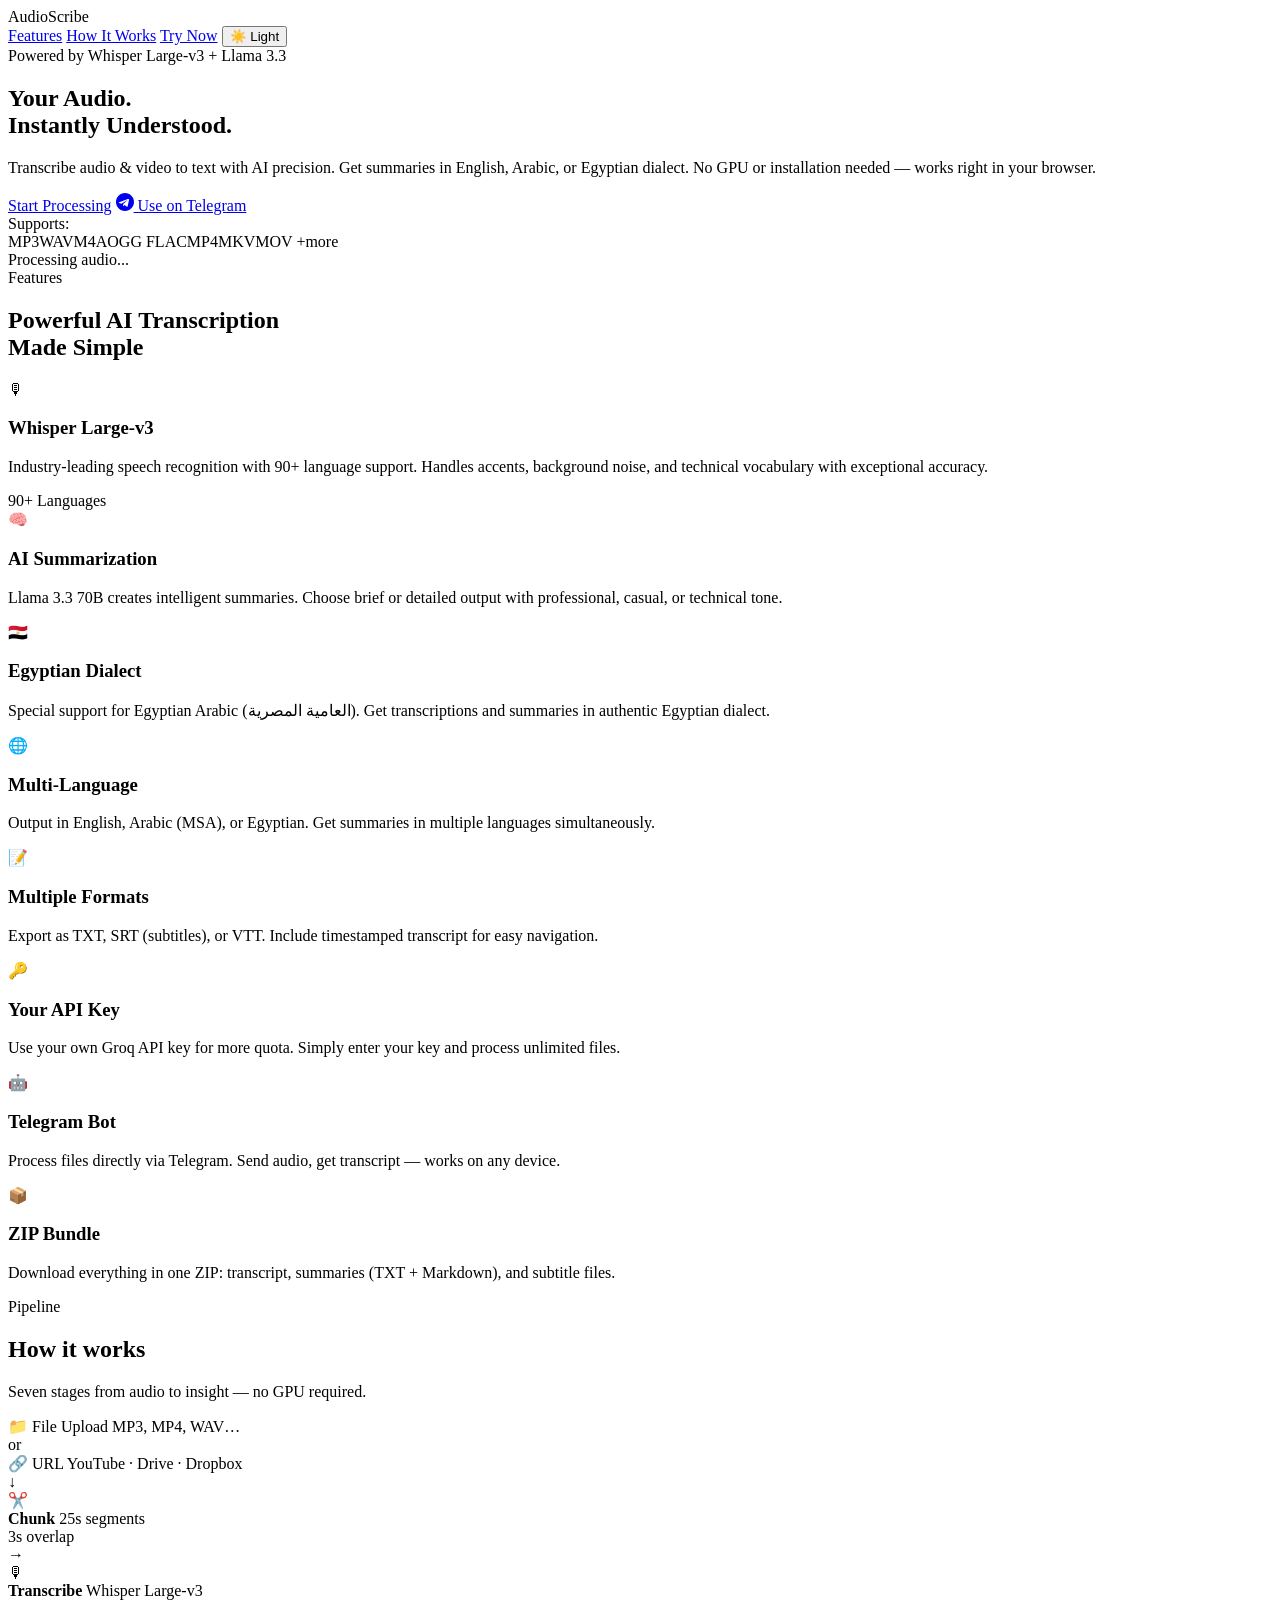
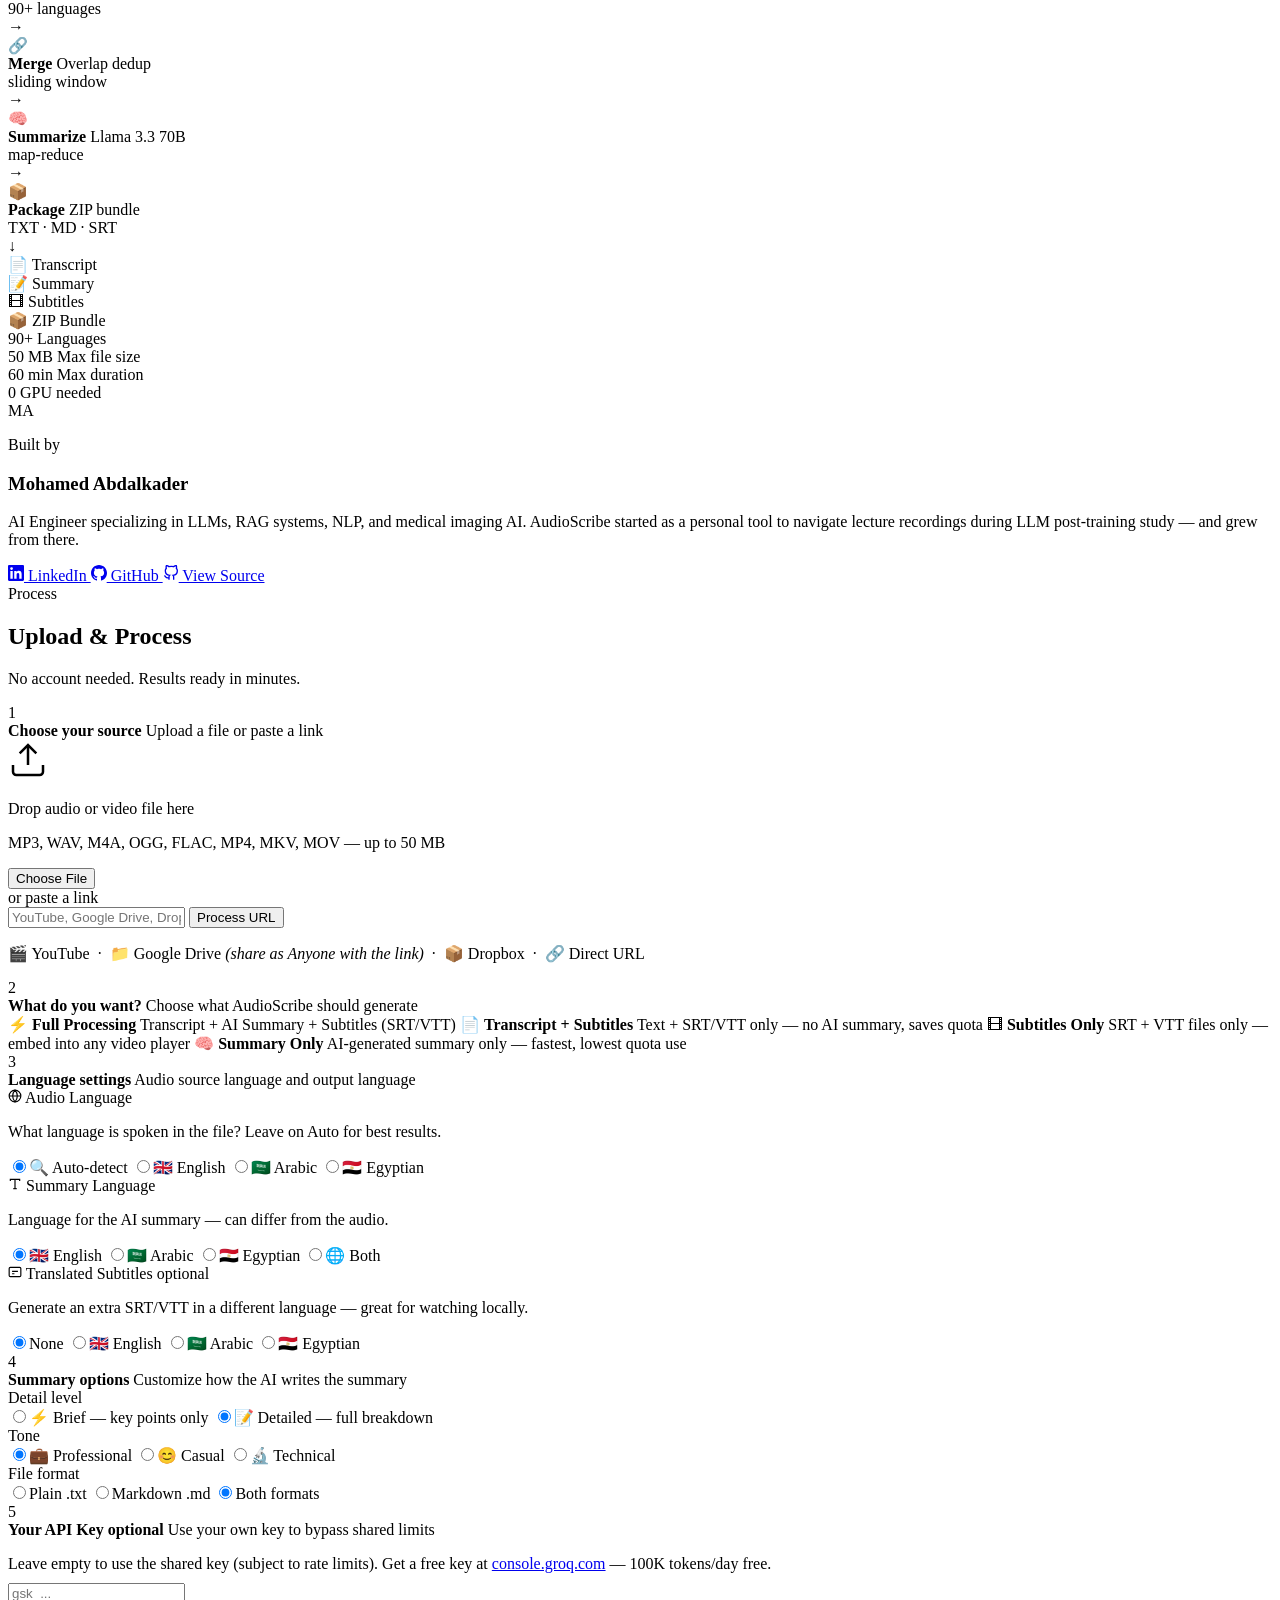
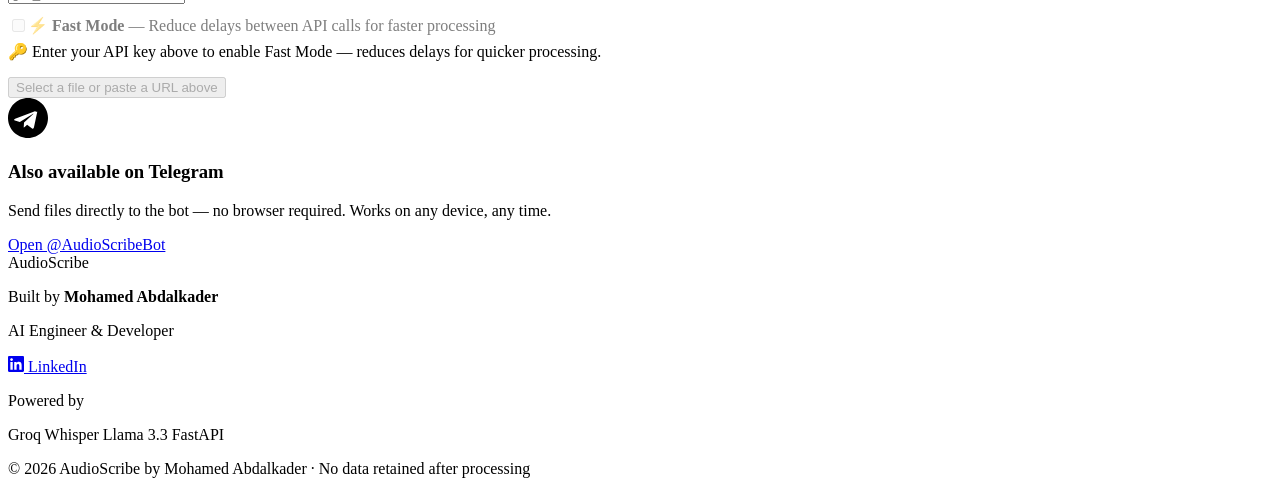
==== commit 9f07c88a: "Add files via upload" ====
--- a/web/templates/index.html
+++ b/web/templates/index.html
@@ -1,655 +1,664 @@
-<!DOCTYPE html>
-<html lang="en">
-<head>
-  <meta charset="UTF-8" />
-  <meta name="viewport" content="width=device-width, initial-scale=1.0" />
-  <title>AudioScribe — AI Audio Intelligence</title>
-
-  <!-- PWA -->
-  <link rel="manifest" href="/manifest.json" />
-  <meta name="theme-color" content="#080b0f" />
-  <meta name="apple-mobile-web-app-capable" content="yes" />
-  <meta name="apple-mobile-web-app-status-bar-style" content="black-translucent" />
-  <meta name="apple-mobile-web-app-title" content="AudioScribe" />
-  <link rel="icon" type="image/x-icon" href="/static/images/favicon.ico" />
-  <link rel="icon" type="image/png" href="/static/images/logo.png" sizes="32x32" />
-  <link rel="apple-touch-icon" href="/static/images/logo.png" />
-
-  <!-- SEO -->
-  <meta name="description" content="AI-powered audio and video transcription and summarization. Upload any file or paste a YouTube, Google Drive, or Dropbox link." />
-  <meta property="og:title" content="AudioScribe — AI Audio Intelligence" />
-  <meta property="og:description" content="Transcribe and summarize audio in seconds. No GPU required." />
-  <meta property="og:type" content="website" />
-
-  <link rel="preconnect" href="https://fonts.googleapis.com" />
-  <link rel="preconnect" href="https://fonts.gstatic.com" crossorigin />
-  <link href="https://fonts.googleapis.com/css2?family=Syne:wght@400;500;600;700;800&family=JetBrains+Mono:wght@300;400;500&display=swap" rel="stylesheet" />
-  <link rel="stylesheet" href="/static/css/style.css" />
-</head>
-<body>
-
-<!-- ── Noise overlay ──────────────────────────────────────────── -->
-<div class="noise"></div>
-
-<!-- ── Navigation ─────────────────────────────────────────────── -->
-<nav class="nav">
-  <div class="nav-inner">
-    <div class="nav-logo">
-      <img
-        src="/static/images/logo.png"
-        alt="AudioScribe"
-        class="nav-logo-img"
-        width="32"
-        height="32"
-        onerror="this.style.display='none';"
-      />
-      <span class="logo-text">AudioScribe</span>
-    </div>
-    <div class="nav-links">
-      <a href="#features">Features</a>
-      <a href="#how">How It Works</a>
-      <a href="#process" class="nav-cta">Try Now</a>
-      <button class="theme-toggle" id="themeToggle" title="Toggle light/dark mode" onclick="toggleTheme()">
-        <span class="theme-icon" id="themeIcon">☀️</span>
-        <span id="themeLabel">Light</span>
-      </button>
-    </div>
-  </div>
-</nav>
-
-<!-- ── Hero ───────────────────────────────────────────────────── -->
-<section class="hero">
-  <div class="hero-bg-grid"></div>
-  <div class="hero-orb hero-orb--1"></div>
-  <div class="hero-orb hero-orb--2"></div>
-  <div class="hero-content">
-    <div class="hero-badge">
-      <span class="badge-dot"></span>
-      Powered by Whisper Large-v3 + Llama 3.3
-    </div>
-    <h1 class="hero-title">
-      Your Audio.<br />
-      <span class="hero-title--accent">Instantly Understood.</span>
-    </h1>
-    <p class="hero-sub">
-      Transcribe audio & video to text with AI precision. Get summaries in English, Arabic, or Egyptian dialect. 
-      No GPU or installation needed — works right in your browser.
-    </p>
-    <div class="hero-actions">
-      <a href="#process" class="btn btn--primary">Start Processing</a>
-      <a href="https://t.me/video_audio_summary_bot" target="_blank" class="btn btn--ghost">
-        <svg width="18" height="18" viewBox="0 0 24 24" fill="currentColor"><path d="M12 0C5.373 0 0 5.373 0 12s5.373 12 12 12 12-5.373 12-12S18.627 0 12 0zm5.562 8.248l-2.014 9.494c-.148.658-.537.818-1.084.508l-3-2.21-1.447 1.394c-.16.16-.295.295-.605.295l.213-3.053 5.56-5.023c.242-.213-.054-.333-.373-.12L7.08 14.366l-2.944-.921c-.64-.2-.653-.64.135-.948l11.498-4.433c.533-.194 1-.12.793.184z"/></svg>
-        Use on Telegram
-      </a>
-    </div>
-    <div class="hero-formats">
-      <span>Supports:</span>
-      <div class="format-tags">
-        <span>MP3</span><span>WAV</span><span>M4A</span><span>OGG</span>
-        <span>FLAC</span><span>MP4</span><span>MKV</span><span>MOV</span>
-        <span>+more</span>
-      </div>
-    </div>
-  </div>
-  <div class="hero-visual">
-    <div class="waveform-container">
-      <div class="waveform" id="heroWaveform"></div>
-      <div class="waveform-label">Processing audio...</div>
-    </div>
-  </div>
-</section>
-
-<!-- ── Features ───────────────────────────────────────────────── -->
-<section class="features" id="features">
-  <div class="container">
-    <div class="section-header">
-      <div class="section-tag">Features</div>
-      <h2>Powerful AI Transcription<br />Made Simple</h2>
-    </div>
-    <div class="features-grid">
-      <div class="feature-card feature-card--lg">
-        <div class="feature-icon">🎙</div>
-        <h3>Whisper Large-v3</h3>
-        <p>Industry-leading speech recognition with 90+ language support. Handles accents, background noise, and technical vocabulary with exceptional accuracy.</p>
-        <div class="feature-stat">
-          <span class="stat-num">90+</span>
-          <span class="stat-label">Languages</span>
-        </div>
-      </div>
-      <div class="feature-card">
-        <div class="feature-icon">🧠</div>
-        <h3>AI Summarization</h3>
-        <p>Llama 3.3 70B creates intelligent summaries. Choose brief or detailed output with professional, casual, or technical tone.</p>
-      </div>
-      <div class="feature-card">
-        <div class="feature-icon">🇪🇬</div>
-        <h3>Egyptian Dialect</h3>
-        <p>Special support for Egyptian Arabic (العامية المصرية). Get transcriptions and summaries in authentic Egyptian dialect.</p>
-      </div>
-      <div class="feature-card">
-        <div class="feature-icon">🌐</div>
-        <h3>Multi-Language</h3>
-        <p>Output in English, Arabic (MSA), or Egyptian. Get summaries in multiple languages simultaneously.</p>
-      </div>
-      <div class="feature-card">
-        <div class="feature-icon">📝</div>
-        <h3>Multiple Formats</h3>
-        <p>Export as TXT, SRT (subtitles), or VTT. Include timestamped transcript for easy navigation.</p>
-      </div>
-      <div class="feature-card">
-        <div class="feature-icon">🔑</div>
-        <h3>Your API Key</h3>
-        <p>Use your own Groq API key for more quota. Simply enter your key and process unlimited files.</p>
-      </div>
-      <div class="feature-card">
-        <div class="feature-icon">🤖</div>
-        <h3>Telegram Bot</h3>
-        <p>Process files directly via Telegram. Send audio, get transcript — works on any device.</p>
-      </div>
-      <div class="feature-card">
-        <div class="feature-icon">📦</div>
-        <h3>ZIP Bundle</h3>
-        <p>Download everything in one ZIP: transcript, summaries (TXT + Markdown), and subtitle files.</p>
-      </div>
-    </div>
-  </div>
-</section>
-
-<!-- ── How it works ───────────────────────────────────────────── -->
-<section class="how" id="how">
-  <div class="container">
-    <div class="section-header">
-      <div class="section-tag">Pipeline</div>
-      <h2>How it works</h2>
-      <p class="section-sub">Seven stages from audio to insight — no GPU required.</p>
-    </div>
-
-    <!-- Animated flow diagram -->
-    <div class="flow-diagram">
-
-      <div class="flow-input-row">
-        <div class="flow-source">
-          <span class="flow-source-icon">📁</span>
-          <span>File Upload</span>
-          <span class="flow-source-sub">MP3, MP4, WAV…</span>
-        </div>
-        <div class="flow-source-or">or</div>
-        <div class="flow-source">
-          <span class="flow-source-icon">🔗</span>
-          <span>URL</span>
-          <span class="flow-source-sub">YouTube · Drive · Dropbox</span>
-        </div>
-      </div>
-
-      <div class="flow-arrow-down">↓</div>
-
-      <div class="flow-steps">
-        <div class="flow-step" style="--d:0s">
-          <div class="flow-step-icon">✂️</div>
-          <div class="flow-step-body">
-            <strong>Chunk</strong>
-            <span>25s segments<br>3s overlap</span>
-          </div>
-        </div>
-        <div class="flow-connector">→</div>
-        <div class="flow-step" style="--d:.1s">
-          <div class="flow-step-icon">🎙</div>
-          <div class="flow-step-body">
-            <strong>Transcribe</strong>
-            <span>Whisper Large-v3<br>90+ languages</span>
-          </div>
-        </div>
-        <div class="flow-connector">→</div>
-        <div class="flow-step" style="--d:.2s">
-          <div class="flow-step-icon">🔗</div>
-          <div class="flow-step-body">
-            <strong>Merge</strong>
-            <span>Overlap dedup<br>sliding window</span>
-          </div>
-        </div>
-        <div class="flow-connector">→</div>
-        <div class="flow-step" style="--d:.3s">
-          <div class="flow-step-icon">🧠</div>
-          <div class="flow-step-body">
-            <strong>Summarize</strong>
-            <span>Llama 3.3 70B<br>map-reduce</span>
-          </div>
-        </div>
-        <div class="flow-connector">→</div>
-        <div class="flow-step" style="--d:.4s">
-          <div class="flow-step-icon">📦</div>
-          <div class="flow-step-body">
-            <strong>Package</strong>
-            <span>ZIP bundle<br>TXT · MD · SRT</span>
-          </div>
-        </div>
-      </div>
-
-      <div class="flow-arrow-down">↓</div>
-
-      <div class="flow-output-row">
-        <div class="flow-output"><span>📄</span> Transcript</div>
-        <div class="flow-output"><span>📝</span> Summary</div>
-        <div class="flow-output"><span>🎞</span> Subtitles</div>
-        <div class="flow-output"><span>📦</span> ZIP Bundle</div>
-      </div>
-
-    </div>
-
-    <!-- Stats bar -->
-    <div class="stats-bar">
-      <div class="stat-item">
-        <span class="stat-num">90+</span>
-        <span class="stat-label">Languages</span>
-      </div>
-      <div class="stat-divider"></div>
-      <div class="stat-item">
-        <span class="stat-num">50 MB</span>
-        <span class="stat-label">Max file size</span>
-      </div>
-      <div class="stat-divider"></div>
-      <div class="stat-item">
-        <span class="stat-num">60 min</span>
-        <span class="stat-label">Max duration</span>
-      </div>
-      <div class="stat-divider"></div>
-      <div class="stat-item">
-        <span class="stat-num">0</span>
-        <span class="stat-label">GPU needed</span>
-      </div>
-    </div>
-
-  </div>
-</section>
-
-<!-- ── Developer / About ───────────────────────────────────────── -->
-<section class="developer-section" id="about">
-  <div class="container">
-    <div class="developer-card">
-      <div class="developer-avatar">
-        <img
-          src="/static/images/developer.png"
-          alt="Mohamed Abdalkader"
-          class="developer-photo"
-          onerror="this.style.display='none'; this.nextElementSibling.style.display='flex';"
-        />
-        <span class="developer-initials" style="display:none">MA</span>
-      </div>
-      <div class="developer-info">
-        <p class="developer-tag">Built by</p>
-        <h3 class="developer-name">Mohamed Abdalkader</h3>
-        <p class="developer-bio">AI Engineer specializing in LLMs, RAG systems, NLP, and medical imaging AI. AudioScribe started as a personal tool to navigate lecture recordings during LLM post-training study — and grew from there.</p>
-        <div class="developer-links">
-          <a href="https://www.linkedin.com/in/mo-abdalkader/" target="_blank" class="dev-link dev-link--linkedin">
-            <svg width="16" height="16" viewBox="0 0 24 24" fill="currentColor"><path d="M20.447 20.452h-3.554v-5.569c0-1.328-.027-3.037-1.852-3.037-1.853 0-2.136 1.445-2.136 2.939v5.667H9.351V9h3.414v1.561h.046c.477-.9 1.637-1.85 3.37-1.85 3.601 0 4.267 2.37 4.267 5.455v6.286zM5.337 7.433a2.062 2.062 0 0 1-2.063-2.065 2.064 2.064 0 1 1 2.063 2.065zm1.782 13.019H3.555V9h3.564v11.452zM22.225 0H1.771C.792 0 0 .774 0 1.729v20.542C0 23.227.792 24 1.771 24h20.451C23.2 24 24 23.227 24 22.271V1.729C24 .774 23.2 0 22.222 0h.003z"/></svg>
-            LinkedIn
-          </a>
-          <a href="https://github.com/Mo-Abdalkader" target="_blank" class="dev-link dev-link--github">
-            <svg width="16" height="16" viewBox="0 0 24 24" fill="currentColor"><path d="M12 0c-6.626 0-12 5.373-12 12 0 5.302 3.438 9.8 8.207 11.387.599.111.793-.261.793-.577v-2.234c-3.338.726-4.033-1.416-4.033-1.416-.546-1.387-1.333-1.756-1.333-1.756-1.089-.745.083-.729.083-.729 1.205.084 1.839 1.237 1.839 1.237 1.07 1.834 2.807 1.304 3.492.997.107-.775.418-1.305.762-1.604-2.665-.305-5.467-1.334-5.467-5.931 0-1.311.469-2.381 1.236-3.221-.124-.303-.535-1.524.117-3.176 0 0 1.008-.322 3.301 1.23.957-.266 1.983-.399 3.003-.404 1.02.005 2.047.138 3.006.404 2.291-1.552 3.297-1.23 3.297-1.23.653 1.653.242 2.874.118 3.176.77.84 1.235 1.911 1.235 3.221 0 4.609-2.807 5.624-5.479 5.921.43.372.823 1.102.823 2.222v3.293c0 .319.192.694.801.576 4.765-1.589 8.199-6.086 8.199-11.386 0-6.627-5.373-12-12-12z"/></svg>
-            GitHub
-          </a>
-          <a href="https://github.com/Mo-Abdalkader/AudioScribe" target="_blank" class="dev-link dev-link--repo">
-            <svg width="16" height="16" viewBox="0 0 24 24" fill="none" stroke="currentColor" stroke-width="2"><path d="M9 19c-5 1.5-5-2.5-7-3m14 6v-3.87a3.37 3.37 0 0 0-.94-2.61c3.14-.35 6.44-1.54 6.44-7A5.44 5.44 0 0 0 20 4.77 5.07 5.07 0 0 0 19.91 1S18.73.65 16 2.48a13.38 13.38 0 0 0-7 0C6.27.65 5.09 1 5.09 1A5.07 5.07 0 0 0 5 4.77a5.44 5.44 0 0 0-1.5 3.78c0 5.42 3.3 6.61 6.44 7A3.37 3.37 0 0 0 9 18.13V22"/></svg>
-            View Source
-          </a>
-        </div>
-      </div>
-    </div>
-  </div>
-</section>
-
-<!-- ── Upload / Process ───────────────────────────────────────── -->
-<section class="process-section" id="process">
-  <div class="container">
-    <div class="section-header">
-      <div class="section-tag">Process</div>
-      <h2>Upload & Process</h2>
-      <p class="section-sub">No account needed. Results ready in minutes.</p>
-    </div>
-
-    <div class="process-card">
-
-      <!-- Rate limit info bar -->
-      <div id="rateLimitInfo" class="rate-limit-info"></div>
-
-      <!-- ─── STEP 1: Source ─────────────────────────────────── -->
-      <div class="settings-step">
-        <div class="settings-step-header">
-          <span class="settings-step-num">1</span>
-          <div>
-            <strong>Choose your source</strong>
-            <span class="settings-step-sub">Upload a file or paste a link</span>
-          </div>
-        </div>
-        <div class="settings-step-body">
-
-          <!-- Drop zone -->
-          <div class="dropzone" id="dropzone">
-            <div class="dropzone-inner">
-              <div class="dropzone-icon">
-                <svg width="40" height="40" viewBox="0 0 24 24" fill="none" stroke="currentColor" stroke-width="1.5">
-                  <path d="M21 15v4a2 2 0 01-2 2H5a2 2 0 01-2-2v-4"/>
-                  <polyline points="17 8 12 3 7 8"/>
-                  <line x1="12" y1="3" x2="12" y2="15"/>
-                </svg>
-              </div>
-              <p class="dropzone-text">Drop audio or video file here</p>
-              <p class="dropzone-sub">MP3, WAV, M4A, OGG, FLAC, MP4, MKV, MOV &mdash; up to 50 MB</p>
-              <button type="button" class="btn btn--outline" id="chooseFileBtn">Choose File</button>
-              <input type="file" id="fileInput" accept=".mp3,.wav,.m4a,.ogg,.flac,.aac,.opus,.webm,.mp4,.mkv,.avi,.mov,.wmv,.flv,.m4v" hidden />
-            </div>
-            <div class="dropzone-preview" id="dropzonePreview" style="display:none">
-              <div class="preview-icon">🎵</div>
-              <div class="preview-info">
-                <span class="preview-name" id="previewName">filename.mp3</span>
-                <span class="preview-size" id="previewSize">0 MB</span>
-                <span class="preview-eta" id="previewEta"></span>
-              </div>
-              <button type="button" class="preview-remove" id="previewRemove">&#x2715;</button>
-            </div>
-          </div>
-
-          <!-- URL input -->
-          <div class="url-input-section" id="urlInputSection">
-            <div class="url-divider"><span>or paste a link</span></div>
-            <div class="url-input-wrap">
-              <input type="url" id="urlInput" class="text-input url-input"
-                placeholder="YouTube, Google Drive, Dropbox, or direct media URL..." />
-              <button type="button" class="btn btn--outline" id="urlSubmitBtn">Process URL</button>
-            </div>
-            <p class="option-hint">
-              🎬 YouTube &nbsp;&middot;&nbsp;
-              📁 Google Drive <em>(share as Anyone with the link)</em> &nbsp;&middot;&nbsp;
-              📦 Dropbox &nbsp;&middot;&nbsp;
-              🔗 Direct URL
-            </p>
-          </div>
-
-        </div>
-      </div>
-
-      <!-- ─── STEP 2: What do you want? ─────────────────────── -->
-      <div class="settings-step">
-        <div class="settings-step-header">
-          <span class="settings-step-num">2</span>
-          <div>
-            <strong>What do you want?</strong>
-            <span class="settings-step-sub">Choose what AudioScribe should generate</span>
-          </div>
-        </div>
-        <div class="settings-step-body">
-          <div class="mode-cards" id="modeCards">
-            <label class="mode-card mode-card--active">
-              <input type="radio" name="mode" value="full" checked hidden />
-              <span class="mode-icon">⚡</span>
-              <strong>Full Processing</strong>
-              <span>Transcript + AI Summary + Subtitles (SRT/VTT)</span>
-            </label>
-            <label class="mode-card">
-              <input type="radio" name="mode" value="transcript" hidden />
-              <span class="mode-icon">📄</span>
-              <strong>Transcript + Subtitles</strong>
-              <span>Text + SRT/VTT only &mdash; no AI summary, saves quota</span>
-            </label>
-            <label class="mode-card">
-              <input type="radio" name="mode" value="subtitles" hidden />
-              <span class="mode-icon">🎞</span>
-              <strong>Subtitles Only</strong>
-              <span>SRT + VTT files only &mdash; embed into any video player</span>
-            </label>
-            <label class="mode-card">
-              <input type="radio" name="mode" value="summary" hidden />
-              <span class="mode-icon">🧠</span>
-              <strong>Summary Only</strong>
-              <span>AI-generated summary only &mdash; fastest, lowest quota use</span>
-            </label>
-          </div>
-        </div>
-      </div>
-
-      <!-- ─── STEP 3: Language ──────────────────────────────── -->
-      <div class="settings-step">
-        <div class="settings-step-header">
-          <span class="settings-step-num">3</span>
-          <div>
-            <strong>Language settings</strong>
-            <span class="settings-step-sub">Audio source language and output language</span>
-          </div>
-        </div>
-        <div class="settings-step-body lang-settings-grid">
-
-          <!-- Source language -->
-          <div class="lang-col">
-            <div class="lang-col-label">
-              <svg width="14" height="14" viewBox="0 0 24 24" fill="none" stroke="currentColor" stroke-width="2"><path d="M12 2a10 10 0 1 0 0 20 10 10 0 0 0 0-20z"/><path d="M2 12h20M12 2a15.3 15.3 0 0 1 4 10 15.3 15.3 0 0 1-4 10 15.3 15.3 0 0 1-4-10 15.3 15.3 0 0 1 4-10z"/></svg>
-              Audio Language
-            </div>
-            <p class="lang-col-hint">What language is spoken in the file? Leave on Auto for best results.</p>
-            <div class="radio-group radio-group--compact">
-              <label class="radio-item"><input type="radio" name="source_lang" value="" checked /><span>🔍 Auto-detect</span></label>
-              <label class="radio-item"><input type="radio" name="source_lang" value="en" /><span>🇬🇧 English</span></label>
-              <label class="radio-item"><input type="radio" name="source_lang" value="ar" /><span>🇸🇦 Arabic</span></label>
-              <label class="radio-item"><input type="radio" name="source_lang" value="ar-eg" /><span>🇪🇬 Egyptian</span></label>
-            </div>
-          </div>
-
-          <!-- Summary output language -->
-          <div class="lang-col" id="outputLangGroup">
-            <div class="lang-col-label">
-              <svg width="14" height="14" viewBox="0 0 24 24" fill="none" stroke="currentColor" stroke-width="2"><polyline points="4 7 4 4 20 4 20 7"/><line x1="9" y1="20" x2="15" y2="20"/><line x1="12" y1="4" x2="12" y2="20"/></svg>
-              Summary Language
-            </div>
-            <p class="lang-col-hint">Language for the AI summary &mdash; can differ from the audio.</p>
-            <div class="radio-group radio-group--compact">
-              <label class="radio-item"><input type="radio" name="lang" value="en" checked /><span>🇬🇧 English</span></label>
-              <label class="radio-item"><input type="radio" name="lang" value="ar" /><span>🇸🇦 Arabic</span></label>
-              <label class="radio-item"><input type="radio" name="lang" value="ar-eg" /><span>🇪🇬 Egyptian</span></label>
-              <label class="radio-item"><input type="radio" name="lang" value="en,ar" /><span>🌐 Both</span></label>
-            </div>
-          </div>
-
-          <!-- Translated subtitles -->
-          <div class="lang-col" id="subtitleLangGroup">
-            <div class="lang-col-label">
-              <svg width="14" height="14" viewBox="0 0 24 24" fill="none" stroke="currentColor" stroke-width="2"><rect x="2" y="4" width="20" height="16" rx="2"/><path d="M7 15h4M7 11h10"/></svg>
-              Translated Subtitles
-              <span class="option-badge">optional</span>
-            </div>
-            <p class="lang-col-hint">Generate an extra SRT/VTT in a different language &mdash; great for watching locally.</p>
-            <div class="radio-group radio-group--compact">
-              <label class="radio-item"><input type="radio" name="subtitle_lang_mode" value="none" checked /><span>None</span></label>
-              <label class="radio-item"><input type="radio" name="subtitle_lang_mode" value="en" /><span>🇬🇧 English</span></label>
-              <label class="radio-item"><input type="radio" name="subtitle_lang_mode" value="ar" /><span>🇸🇦 Arabic</span></label>
-              <label class="radio-item"><input type="radio" name="subtitle_lang_mode" value="ar-eg" /><span>🇪🇬 Egyptian</span></label>
-            </div>
-          </div>
-
-        </div>
-      </div>
-
-      <!-- ─── STEP 4: Summary Options ───────────────────────── -->
-      <div class="settings-step" id="summaryOptionsStep">
-        <div class="settings-step-header">
-          <span class="settings-step-num">4</span>
-          <div>
-            <strong>Summary options</strong>
-            <span class="settings-step-sub">Customize how the AI writes the summary</span>
-          </div>
-        </div>
-        <div class="settings-step-body summary-opts-grid">
-
-          <div class="sopt-col" id="summaryDetailGroup">
-            <div class="sopt-label">Detail level</div>
-            <div class="radio-group radio-group--compact">
-              <label class="radio-item"><input type="radio" name="summary_style" value="brief" /><span>⚡ Brief &mdash; key points only</span></label>
-              <label class="radio-item"><input type="radio" name="summary_style" value="detailed" checked /><span>📝 Detailed &mdash; full breakdown</span></label>
-            </div>
-          </div>
-
-          <div class="sopt-col">
-            <div class="sopt-label">Tone</div>
-            <div class="radio-group radio-group--compact">
-              <label class="radio-item"><input type="radio" name="summary_tone" value="professional" checked /><span>💼 Professional</span></label>
-              <label class="radio-item"><input type="radio" name="summary_tone" value="casual" /><span>😊 Casual</span></label>
-              <label class="radio-item"><input type="radio" name="summary_tone" value="technical" /><span>🔬 Technical</span></label>
-            </div>
-          </div>
-
-          <div class="sopt-col">
-            <div class="sopt-label">File format</div>
-            <div class="radio-group radio-group--compact">
-              <label class="radio-item"><input type="radio" name="style" value="plain" /><span>Plain .txt</span></label>
-              <label class="radio-item"><input type="radio" name="style" value="md" /><span>Markdown .md</span></label>
-              <label class="radio-item"><input type="radio" name="style" value="both" checked /><span>Both formats</span></label>
-            </div>
-          </div>
-
-        </div>
-      </div>
-
-      <!-- ─── STEP 5: API Key ───────────────────────────────── -->
-      <div class="settings-step settings-step--subtle">
-        <div class="settings-step-header">
-          <span class="settings-step-num settings-step-num--opt">5</span>
-          <div>
-            <strong>Your API Key <span class="option-badge">optional</span></strong>
-            <span class="settings-step-sub">Use your own key to bypass shared limits</span>
-          </div>
-        </div>
-        <div class="settings-step-body">
-          <p class="option-hint" style="margin-bottom:10px">
-            Leave empty to use the shared key (subject to rate limits).
-            Get a free key at <a href="https://console.groq.com" target="_blank">console.groq.com</a>
-            &mdash; 100K tokens/day free.
-          </p>
-          <input type="password" name="groq_key" id="groqKeyInput"
-            class="text-input" placeholder="gsk_..." autocomplete="off" />
-        </div>
-      </div>
-
-      <!-- ─── Submit Button ─────────────────────────────────── -->
-      <button class="btn btn--primary btn--full" id="processBtn" disabled>
-        <span id="processBtnLabel">Select a file or paste a URL above</span>
-      </button>
-
-    </div>
-
-    <!-- Progress & Results -->
-    <div class="results-area" id="resultsArea" style="display:none">
-      <!-- Progress -->
-      <div class="progress-card" id="progressCard">
-        <div class="progress-header">
-          <div class="progress-spinner"></div>
-          <span id="progressStatus">Processing...</span>
-        </div>
-        <div class="progress-log" id="progressLog"></div>
-        <div class="progress-bar-wrap">
-          <div class="progress-bar" id="progressBar"></div>
-        </div>
-      </div>
-
-      <!-- Results -->
-      <div class="results-card" id="resultsCard" style="display:none">
-        <div class="results-header">
-          <div class="results-check">✓</div>
-          <div class="results-meta">
-            <h3>Processing Complete</h3>
-            <p id="resultsMeta"></p>
-          </div>
-        </div>
-        <div class="transcript-preview" id="transcriptPreview" style="display:none">
-          <div class="transcript-label">Transcript Preview</div>
-          <div class="transcript-text" id="transcriptText"></div>
-        </div>
-        <div class="download-list" id="downloadList"></div>
-        <div class="export-actions" id="exportActions" style="display:none">
-          <p class="export-label">Export to</p>
-          <div class="export-buttons">
-            <button class="btn btn--outline btn--sm export-btn" id="notionExportBtn" onclick="exportToNotion()">
-              <svg width="16" height="16" viewBox="0 0 24 24" fill="currentColor" style="flex-shrink:0"><path d="M4.459 4.208c.746.606 1.026.56 2.428.466l13.215-.793c.28 0 .047-.28-.046-.326L17.86 1.968c-.42-.326-.981-.7-2.055-.607L3.01 2.295c-.466.046-.56.28-.374.466zm.793 3.08v13.904c0 .747.373 1.027 1.214.98l14.523-.84c.841-.046.935-.56.935-1.167V6.354c0-.606-.233-.933-.748-.887l-15.177.887c-.56.047-.747.327-.747.933zm14.337.745c.093.42 0 .84-.42.888l-.7.14v10.264c-.608.327-1.168.514-1.635.514-.748 0-.935-.234-1.495-.933l-4.577-7.186v6.952L12.21 19s0 .84-1.168.84l-3.222.186c-.093-.186 0-.653.327-.746l.84-.233V9.854L7.822 9.76c-.094-.42.14-1.026.793-1.073l3.456-.233 4.764 7.279v-6.44l-1.215-.139c-.093-.514.234-.887.748-.933zM1.936 1.035l13.31-.98c1.634-.14 2.055-.047 3.082.7l4.249 2.986c.7.513.934.653.934 1.213v16.378c0 1.026-.373 1.634-1.68 1.726l-15.458.934c-.98.047-1.448-.093-1.962-.747l-3.129-4.06c-.56-.747-.793-1.306-.793-1.96V2.667c0-.839.374-1.54 1.447-1.632z"/></svg>
-              Notion
-            </button>
-            <button class="btn btn--outline btn--sm export-btn" id="copyMdBtn" onclick="copyMarkdown()">
-              <svg width="16" height="16" viewBox="0 0 24 24" fill="none" stroke="currentColor" stroke-width="2"><rect x="9" y="9" width="13" height="13" rx="2"/><path d="M5 15H4a2 2 0 0 1-2-2V4a2 2 0 0 1 2-2h9a2 2 0 0 1 2 2v1"/></svg>
-              Copy Markdown
-            </button>
-          </div>
-        </div>
-      </div>
-
-      <!-- Session History -->
-      <div class="history-panel" id="historyPanel" style="display:none">
-        <div class="history-header">
-          <span>🕓 This session</span>
-          <button class="btn btn--ghost btn--xs" onclick="clearHistory()">Clear</button>
-        </div>
-        <div class="history-list" id="historyList"></div>
-      </div>
-
-      <!-- Error -->
-      <div class="error-card" id="errorCard" style="display:none">
-        <div class="error-icon">✕</div>
-        <div class="error-content">
-          <h3>Processing Failed</h3>
-          <p id="errorMsg"></p>
-        </div>
-        <button class="btn btn--ghost" onclick="resetUI()">Try Again</button>
-      </div>
-    </div>
-  </div>
-</section>
-
-<!-- ── Telegram CTA ───────────────────────────────────────────── -->
-<section class="tg-section">
-  <div class="container">
-    <div class="tg-card">
-      <div class="tg-orb"></div>
-      <div class="tg-icon">
-        <svg width="40" height="40" viewBox="0 0 24 24" fill="currentColor"><path d="M12 0C5.373 0 0 5.373 0 12s5.373 12 12 12 12-5.373 12-12S18.627 0 12 0zm5.562 8.248l-2.014 9.494c-.148.658-.537.818-1.084.508l-3-2.21-1.447 1.394c-.16.16-.295.295-.605.295l.213-3.053 5.56-5.023c.242-.213-.054-.333-.373-.12L7.08 14.366l-2.944-.921c-.64-.2-.653-.64.135-.948l11.498-4.433c.533-.194 1-.12.793.184z"/></svg>
-      </div>
-      <div class="tg-content">
-        <h3>Also available on Telegram</h3>
-        <p>Send files directly to the bot — no browser required. Works on any device, any time.</p>
-        <a href="https://t.me/video_audio_summary_bot" target="_blank" class="btn btn--primary">
-          Open @AudioScribeBot
-        </a>
-      </div>
-    </div>
-  </div>
-</section>
-
-<!-- ── Footer ─────────────────────────────────────────────────── -->
-<footer class="footer">
-  <div class="container">
-    <div class="footer-inner">
-      <div class="footer-brand">
-        <img src="/static/images/logo.png" alt="AudioScribe" class="footer-logo-img" width="24" height="24" onerror="this.style.display='none';" />
-        <span>AudioScribe</span>
-      </div>
-      <div class="footer-author">
-        <p>Built by <strong>Mohamed Abdalkader</strong></p>
-        <p class="footer-role">AI Engineer &amp; Developer</p>
-        <a href="https://www.linkedin.com/in/mo-abdalkader/" target="_blank" class="footer-linkedin">
-          <svg width="16" height="16" viewBox="0 0 24 24" fill="currentColor"><path d="M20.447 20.452h-3.554v-5.569c0-1.328-.027-3.037-1.852-3.037-1.853 0-2.136 1.445-2.136 2.939v5.667H9.351V9h3.414v1.561h.046c.477-.9 1.637-1.85 3.37-1.85 3.601 0 4.267 2.37 4.267 5.455v6.286zM5.337 7.433c-1.144 0-2.063-.926-2.063-2.065 0-1.138.92-2.063 2.063-2.063 1.14 0 2.064.925 2.064 2.063 0 1.139-.925 2.065-2.064 2.065zm1.782 13.019H3.555V9h3.564v11.452zM22.225 0H1.771C.792 0 0 .774 0 1.729v20.542C0 23.227.792 24 1.771 24h20.451C23.2 24 24 23.227 24 22.271V1.729C24 .774 23.2 0 22.222 0h.003z"/></svg>
-          LinkedIn
-        </a>
-      </div>
-      <div class="footer-tech">
-        <p class="footer-tech-label">Powered by</p>
-<div class="tech-stack">
-            <span>Groq</span>
-            <span>Whisper</span>
-            <span>Llama 3.3</span>
-            <span>FastAPI</span>
-          </div>
-      </div>
-    </div>
-    <div class="footer-bottom">
-      <p>© 2026 AudioScribe by Mohamed Abdalkader · No data retained after processing</p>
-    </div>
-  </div>
-</footer>
-
-<script src="/static/js/app.js"></script>
-</body>
-</html>
+<!DOCTYPE html>
+<html lang="en">
+<head>
+  <meta charset="UTF-8" />
+  <meta name="viewport" content="width=device-width, initial-scale=1.0" />
+  <title>AudioScribe — AI Audio Intelligence</title>
+
+  <!-- PWA -->
+  <link rel="manifest" href="/manifest.json" />
+  <meta name="theme-color" content="#080b0f" />
+  <meta name="apple-mobile-web-app-capable" content="yes" />
+  <meta name="apple-mobile-web-app-status-bar-style" content="black-translucent" />
+  <meta name="apple-mobile-web-app-title" content="AudioScribe" />
+  <link rel="icon" type="image/x-icon" href="/static/images/favicon.ico" />
+  <link rel="icon" type="image/png" href="/static/images/logo.png" sizes="32x32" />
+  <link rel="apple-touch-icon" href="/static/images/logo.png" />
+
+  <!-- SEO -->
+  <meta name="description" content="AI-powered audio and video transcription and summarization. Upload any file or paste a YouTube, Google Drive, or Dropbox link." />
+  <meta property="og:title" content="AudioScribe — AI Audio Intelligence" />
+  <meta property="og:description" content="Transcribe and summarize audio in seconds. No GPU required." />
+  <meta property="og:type" content="website" />
+
+  <link rel="preconnect" href="https://fonts.googleapis.com" />
+  <link rel="preconnect" href="https://fonts.gstatic.com" crossorigin />
+  <link href="https://fonts.googleapis.com/css2?family=Syne:wght@400;500;600;700;800&family=JetBrains+Mono:wght@300;400;500&display=swap" rel="stylesheet" />
+  <link rel="stylesheet" href="/static/css/style.css" />
+</head>
+<body>
+
+<!-- ── Noise overlay ──────────────────────────────────────────── -->
+<div class="noise"></div>
+
+<!-- ── Navigation ─────────────────────────────────────────────── -->
+<nav class="nav">
+  <div class="nav-inner">
+    <div class="nav-logo">
+      <img
+        src="/static/images/logo.png"
+        alt="AudioScribe"
+        class="nav-logo-img"
+        width="32"
+        height="32"
+        onerror="this.style.display='none';"
+      />
+      <span class="logo-text">AudioScribe</span>
+    </div>
+    <div class="nav-links">
+      <a href="#features">Features</a>
+      <a href="#how">How It Works</a>
+      <a href="#process" class="nav-cta">Try Now</a>
+      <button class="theme-toggle" id="themeToggle" title="Toggle light/dark mode" onclick="toggleTheme()">
+        <span class="theme-icon" id="themeIcon">☀️</span>
+        <span id="themeLabel">Light</span>
+      </button>
+    </div>
+  </div>
+</nav>
+
+<!-- ── Hero ───────────────────────────────────────────────────── -->
+<section class="hero">
+  <div class="hero-bg-grid"></div>
+  <div class="hero-orb hero-orb--1"></div>
+  <div class="hero-orb hero-orb--2"></div>
+  <div class="hero-content">
+    <div class="hero-badge">
+      <span class="badge-dot"></span>
+      Powered by Whisper Large-v3 + Llama 3.3
+    </div>
+    <h1 class="hero-title">
+      Your Audio.<br />
+      <span class="hero-title--accent">Instantly Understood.</span>
+    </h1>
+    <p class="hero-sub">
+      Transcribe audio & video to text with AI precision. Get summaries in English, Arabic, or Egyptian dialect. 
+      No GPU or installation needed — works right in your browser.
+    </p>
+    <div class="hero-actions">
+      <a href="#process" class="btn btn--primary">Start Processing</a>
+      <a href="https://t.me/video_audio_summary_bot" target="_blank" class="btn btn--ghost">
+        <svg width="18" height="18" viewBox="0 0 24 24" fill="currentColor"><path d="M12 0C5.373 0 0 5.373 0 12s5.373 12 12 12 12-5.373 12-12S18.627 0 12 0zm5.562 8.248l-2.014 9.494c-.148.658-.537.818-1.084.508l-3-2.21-1.447 1.394c-.16.16-.295.295-.605.295l.213-3.053 5.56-5.023c.242-.213-.054-.333-.373-.12L7.08 14.366l-2.944-.921c-.64-.2-.653-.64.135-.948l11.498-4.433c.533-.194 1-.12.793.184z"/></svg>
+        Use on Telegram
+      </a>
+    </div>
+    <div class="hero-formats">
+      <span>Supports:</span>
+      <div class="format-tags">
+        <span>MP3</span><span>WAV</span><span>M4A</span><span>OGG</span>
+        <span>FLAC</span><span>MP4</span><span>MKV</span><span>MOV</span>
+        <span>+more</span>
+      </div>
+    </div>
+  </div>
+  <div class="hero-visual">
+    <div class="waveform-container">
+      <div class="waveform" id="heroWaveform"></div>
+      <div class="waveform-label">Processing audio...</div>
+    </div>
+  </div>
+</section>
+
+<!-- ── Features ───────────────────────────────────────────────── -->
+<section class="features" id="features">
+  <div class="container">
+    <div class="section-header">
+      <div class="section-tag">Features</div>
+      <h2>Powerful AI Transcription<br />Made Simple</h2>
+    </div>
+    <div class="features-grid">
+      <div class="feature-card feature-card--lg">
+        <div class="feature-icon">🎙</div>
+        <h3>Whisper Large-v3</h3>
+        <p>Industry-leading speech recognition with 90+ language support. Handles accents, background noise, and technical vocabulary with exceptional accuracy.</p>
+        <div class="feature-stat">
+          <span class="stat-num">90+</span>
+          <span class="stat-label">Languages</span>
+        </div>
+      </div>
+      <div class="feature-card">
+        <div class="feature-icon">🧠</div>
+        <h3>AI Summarization</h3>
+        <p>Llama 3.3 70B creates intelligent summaries. Choose brief or detailed output with professional, casual, or technical tone.</p>
+      </div>
+      <div class="feature-card">
+        <div class="feature-icon">🇪🇬</div>
+        <h3>Egyptian Dialect</h3>
+        <p>Special support for Egyptian Arabic (العامية المصرية). Get transcriptions and summaries in authentic Egyptian dialect.</p>
+      </div>
+      <div class="feature-card">
+        <div class="feature-icon">🌐</div>
+        <h3>Multi-Language</h3>
+        <p>Output in English, Arabic (MSA), or Egyptian. Get summaries in multiple languages simultaneously.</p>
+      </div>
+      <div class="feature-card">
+        <div class="feature-icon">📝</div>
+        <h3>Multiple Formats</h3>
+        <p>Export as TXT, SRT (subtitles), or VTT. Include timestamped transcript for easy navigation.</p>
+      </div>
+      <div class="feature-card">
+        <div class="feature-icon">🔑</div>
+        <h3>Your API Key</h3>
+        <p>Use your own Groq API key for more quota. Simply enter your key and process unlimited files.</p>
+      </div>
+      <div class="feature-card">
+        <div class="feature-icon">🤖</div>
+        <h3>Telegram Bot</h3>
+        <p>Process files directly via Telegram. Send audio, get transcript — works on any device.</p>
+      </div>
+      <div class="feature-card">
+        <div class="feature-icon">📦</div>
+        <h3>ZIP Bundle</h3>
+        <p>Download everything in one ZIP: transcript, summaries (TXT + Markdown), and subtitle files.</p>
+      </div>
+    </div>
+  </div>
+</section>
+
+<!-- ── How it works ───────────────────────────────────────────── -->
+<section class="how" id="how">
+  <div class="container">
+    <div class="section-header">
+      <div class="section-tag">Pipeline</div>
+      <h2>How it works</h2>
+      <p class="section-sub">Seven stages from audio to insight — no GPU required.</p>
+    </div>
+
+    <!-- Animated flow diagram -->
+    <div class="flow-diagram">
+
+      <div class="flow-input-row">
+        <div class="flow-source">
+          <span class="flow-source-icon">📁</span>
+          <span>File Upload</span>
+          <span class="flow-source-sub">MP3, MP4, WAV…</span>
+        </div>
+        <div class="flow-source-or">or</div>
+        <div class="flow-source">
+          <span class="flow-source-icon">🔗</span>
+          <span>URL</span>
+          <span class="flow-source-sub">YouTube · Drive · Dropbox</span>
+        </div>
+      </div>
+
+      <div class="flow-arrow-down">↓</div>
+
+      <div class="flow-steps">
+        <div class="flow-step" style="--d:0s">
+          <div class="flow-step-icon">✂️</div>
+          <div class="flow-step-body">
+            <strong>Chunk</strong>
+            <span>25s segments<br>3s overlap</span>
+          </div>
+        </div>
+        <div class="flow-connector">→</div>
+        <div class="flow-step" style="--d:.1s">
+          <div class="flow-step-icon">🎙</div>
+          <div class="flow-step-body">
+            <strong>Transcribe</strong>
+            <span>Whisper Large-v3<br>90+ languages</span>
+          </div>
+        </div>
+        <div class="flow-connector">→</div>
+        <div class="flow-step" style="--d:.2s">
+          <div class="flow-step-icon">🔗</div>
+          <div class="flow-step-body">
+            <strong>Merge</strong>
+            <span>Overlap dedup<br>sliding window</span>
+          </div>
+        </div>
+        <div class="flow-connector">→</div>
+        <div class="flow-step" style="--d:.3s">
+          <div class="flow-step-icon">🧠</div>
+          <div class="flow-step-body">
+            <strong>Summarize</strong>
+            <span>Llama 3.3 70B<br>map-reduce</span>
+          </div>
+        </div>
+        <div class="flow-connector">→</div>
+        <div class="flow-step" style="--d:.4s">
+          <div class="flow-step-icon">📦</div>
+          <div class="flow-step-body">
+            <strong>Package</strong>
+            <span>ZIP bundle<br>TXT · MD · SRT</span>
+          </div>
+        </div>
+      </div>
+
+      <div class="flow-arrow-down">↓</div>
+
+      <div class="flow-output-row">
+        <div class="flow-output"><span>📄</span> Transcript</div>
+        <div class="flow-output"><span>📝</span> Summary</div>
+        <div class="flow-output"><span>🎞</span> Subtitles</div>
+        <div class="flow-output"><span>📦</span> ZIP Bundle</div>
+      </div>
+
+    </div>
+
+    <!-- Stats bar -->
+    <div class="stats-bar">
+      <div class="stat-item">
+        <span class="stat-num">90+</span>
+        <span class="stat-label">Languages</span>
+      </div>
+      <div class="stat-divider"></div>
+      <div class="stat-item">
+        <span class="stat-num">50 MB</span>
+        <span class="stat-label">Max file size</span>
+      </div>
+      <div class="stat-divider"></div>
+      <div class="stat-item">
+        <span class="stat-num">60 min</span>
+        <span class="stat-label">Max duration</span>
+      </div>
+      <div class="stat-divider"></div>
+      <div class="stat-item">
+        <span class="stat-num">0</span>
+        <span class="stat-label">GPU needed</span>
+      </div>
+    </div>
+
+  </div>
+</section>
+
+<!-- ── Developer / About ───────────────────────────────────────── -->
+<section class="developer-section" id="about">
+  <div class="container">
+    <div class="developer-card">
+      <div class="developer-avatar">
+        <img
+          src="/static/images/developer.png"
+          alt="Mohamed Abdalkader"
+          class="developer-photo"
+          onerror="this.style.display='none'; this.nextElementSibling.style.display='flex';"
+        />
+        <span class="developer-initials" style="display:none">MA</span>
+      </div>
+      <div class="developer-info">
+        <p class="developer-tag">Built by</p>
+        <h3 class="developer-name">Mohamed Abdalkader</h3>
+        <p class="developer-bio">AI Engineer specializing in LLMs, RAG systems, NLP, and medical imaging AI. AudioScribe started as a personal tool to navigate lecture recordings during LLM post-training study — and grew from there.</p>
+        <div class="developer-links">
+          <a href="https://www.linkedin.com/in/mo-abdalkader/" target="_blank" class="dev-link dev-link--linkedin">
+            <svg width="16" height="16" viewBox="0 0 24 24" fill="currentColor"><path d="M20.447 20.452h-3.554v-5.569c0-1.328-.027-3.037-1.852-3.037-1.853 0-2.136 1.445-2.136 2.939v5.667H9.351V9h3.414v1.561h.046c.477-.9 1.637-1.85 3.37-1.85 3.601 0 4.267 2.37 4.267 5.455v6.286zM5.337 7.433a2.062 2.062 0 0 1-2.063-2.065 2.064 2.064 0 1 1 2.063 2.065zm1.782 13.019H3.555V9h3.564v11.452zM22.225 0H1.771C.792 0 0 .774 0 1.729v20.542C0 23.227.792 24 1.771 24h20.451C23.2 24 24 23.227 24 22.271V1.729C24 .774 23.2 0 22.222 0h.003z"/></svg>
+            LinkedIn
+          </a>
+          <a href="https://github.com/Mo-Abdalkader" target="_blank" class="dev-link dev-link--github">
+            <svg width="16" height="16" viewBox="0 0 24 24" fill="currentColor"><path d="M12 0c-6.626 0-12 5.373-12 12 0 5.302 3.438 9.8 8.207 11.387.599.111.793-.261.793-.577v-2.234c-3.338.726-4.033-1.416-4.033-1.416-.546-1.387-1.333-1.756-1.333-1.756-1.089-.745.083-.729.083-.729 1.205.084 1.839 1.237 1.839 1.237 1.07 1.834 2.807 1.304 3.492.997.107-.775.418-1.305.762-1.604-2.665-.305-5.467-1.334-5.467-5.931 0-1.311.469-2.381 1.236-3.221-.124-.303-.535-1.524.117-3.176 0 0 1.008-.322 3.301 1.23.957-.266 1.983-.399 3.003-.404 1.02.005 2.047.138 3.006.404 2.291-1.552 3.297-1.23 3.297-1.23.653 1.653.242 2.874.118 3.176.77.84 1.235 1.911 1.235 3.221 0 4.609-2.807 5.624-5.479 5.921.43.372.823 1.102.823 2.222v3.293c0 .319.192.694.801.576 4.765-1.589 8.199-6.086 8.199-11.386 0-6.627-5.373-12-12-12z"/></svg>
+            GitHub
+          </a>
+          <a href="https://github.com/Mo-Abdalkader/AudioScribe" target="_blank" class="dev-link dev-link--repo">
+            <svg width="16" height="16" viewBox="0 0 24 24" fill="none" stroke="currentColor" stroke-width="2"><path d="M9 19c-5 1.5-5-2.5-7-3m14 6v-3.87a3.37 3.37 0 0 0-.94-2.61c3.14-.35 6.44-1.54 6.44-7A5.44 5.44 0 0 0 20 4.77 5.07 5.07 0 0 0 19.91 1S18.73.65 16 2.48a13.38 13.38 0 0 0-7 0C6.27.65 5.09 1 5.09 1A5.07 5.07 0 0 0 5 4.77a5.44 5.44 0 0 0-1.5 3.78c0 5.42 3.3 6.61 6.44 7A3.37 3.37 0 0 0 9 18.13V22"/></svg>
+            View Source
+          </a>
+        </div>
+      </div>
+    </div>
+  </div>
+</section>
+
+<!-- ── Upload / Process ───────────────────────────────────────── -->
+<section class="process-section" id="process">
+  <div class="container">
+    <div class="section-header">
+      <div class="section-tag">Process</div>
+      <h2>Upload & Process</h2>
+      <p class="section-sub">No account needed. Results ready in minutes.</p>
+    </div>
+
+    <div class="process-card">
+
+      <!-- Rate limit info bar -->
+      <div id="rateLimitInfo" class="rate-limit-info"></div>
+
+      <!-- ─── STEP 1: Source ─────────────────────────────────── -->
+      <div class="settings-step">
+        <div class="settings-step-header">
+          <span class="settings-step-num">1</span>
+          <div>
+            <strong>Choose your source</strong>
+            <span class="settings-step-sub">Upload a file or paste a link</span>
+          </div>
+        </div>
+        <div class="settings-step-body">
+
+          <!-- Drop zone -->
+          <div class="dropzone" id="dropzone">
+            <div class="dropzone-inner">
+              <div class="dropzone-icon">
+                <svg width="40" height="40" viewBox="0 0 24 24" fill="none" stroke="currentColor" stroke-width="1.5">
+                  <path d="M21 15v4a2 2 0 01-2 2H5a2 2 0 01-2-2v-4"/>
+                  <polyline points="17 8 12 3 7 8"/>
+                  <line x1="12" y1="3" x2="12" y2="15"/>
+                </svg>
+              </div>
+              <p class="dropzone-text">Drop audio or video file here</p>
+              <p class="dropzone-sub">MP3, WAV, M4A, OGG, FLAC, MP4, MKV, MOV &mdash; up to 50 MB</p>
+              <button type="button" class="btn btn--outline" id="chooseFileBtn">Choose File</button>
+              <input type="file" id="fileInput" accept=".mp3,.wav,.m4a,.ogg,.flac,.aac,.opus,.webm,.mp4,.mkv,.avi,.mov,.wmv,.flv,.m4v" hidden />
+            </div>
+            <div class="dropzone-preview" id="dropzonePreview" style="display:none">
+              <div class="preview-icon">🎵</div>
+              <div class="preview-info">
+                <span class="preview-name" id="previewName">filename.mp3</span>
+                <span class="preview-size" id="previewSize">0 MB</span>
+                <span class="preview-eta" id="previewEta"></span>
+              </div>
+              <button type="button" class="preview-remove" id="previewRemove">&#x2715;</button>
+            </div>
+          </div>
+
+          <!-- URL input -->
+          <div class="url-input-section" id="urlInputSection">
+            <div class="url-divider"><span>or paste a link</span></div>
+            <div class="url-input-wrap">
+              <input type="url" id="urlInput" class="text-input url-input"
+                placeholder="YouTube, Google Drive, Dropbox, or direct media URL..." />
+              <button type="button" class="btn btn--outline" id="urlSubmitBtn">Process URL</button>
+            </div>
+            <p class="option-hint">
+              🎬 YouTube &nbsp;&middot;&nbsp;
+              📁 Google Drive <em>(share as Anyone with the link)</em> &nbsp;&middot;&nbsp;
+              📦 Dropbox &nbsp;&middot;&nbsp;
+              🔗 Direct URL
+            </p>
+          </div>
+
+        </div>
+      </div>
+
+      <!-- ─── STEP 2: What do you want? ─────────────────────── -->
+      <div class="settings-step">
+        <div class="settings-step-header">
+          <span class="settings-step-num">2</span>
+          <div>
+            <strong>What do you want?</strong>
+            <span class="settings-step-sub">Choose what AudioScribe should generate</span>
+          </div>
+        </div>
+        <div class="settings-step-body">
+          <div class="mode-cards" id="modeCards">
+            <label class="mode-card mode-card--active">
+              <input type="radio" name="mode" value="full" checked hidden />
+              <span class="mode-icon">⚡</span>
+              <strong>Full Processing</strong>
+              <span>Transcript + AI Summary + Subtitles (SRT/VTT)</span>
+            </label>
+            <label class="mode-card">
+              <input type="radio" name="mode" value="transcript" hidden />
+              <span class="mode-icon">📄</span>
+              <strong>Transcript + Subtitles</strong>
+              <span>Text + SRT/VTT only &mdash; no AI summary, saves quota</span>
+            </label>
+            <label class="mode-card">
+              <input type="radio" name="mode" value="subtitles" hidden />
+              <span class="mode-icon">🎞</span>
+              <strong>Subtitles Only</strong>
+              <span>SRT + VTT files only &mdash; embed into any video player</span>
+            </label>
+            <label class="mode-card">
+              <input type="radio" name="mode" value="summary" hidden />
+              <span class="mode-icon">🧠</span>
+              <strong>Summary Only</strong>
+              <span>AI-generated summary only &mdash; fastest, lowest quota use</span>
+            </label>
+          </div>
+        </div>
+      </div>
+
+      <!-- ─── STEP 3: Language ──────────────────────────────── -->
+      <div class="settings-step">
+        <div class="settings-step-header">
+          <span class="settings-step-num">3</span>
+          <div>
+            <strong>Language settings</strong>
+            <span class="settings-step-sub">Audio source language and output language</span>
+          </div>
+        </div>
+        <div class="settings-step-body lang-settings-grid">
+
+          <!-- Source language -->
+          <div class="lang-col">
+            <div class="lang-col-label">
+              <svg width="14" height="14" viewBox="0 0 24 24" fill="none" stroke="currentColor" stroke-width="2"><path d="M12 2a10 10 0 1 0 0 20 10 10 0 0 0 0-20z"/><path d="M2 12h20M12 2a15.3 15.3 0 0 1 4 10 15.3 15.3 0 0 1-4 10 15.3 15.3 0 0 1-4-10 15.3 15.3 0 0 1 4-10z"/></svg>
+              Audio Language
+            </div>
+            <p class="lang-col-hint">What language is spoken in the file? Leave on Auto for best results.</p>
+            <div class="radio-group radio-group--compact">
+              <label class="radio-item"><input type="radio" name="source_lang" value="" checked /><span>🔍 Auto-detect</span></label>
+              <label class="radio-item"><input type="radio" name="source_lang" value="en" /><span>🇬🇧 English</span></label>
+              <label class="radio-item"><input type="radio" name="source_lang" value="ar" /><span>🇸🇦 Arabic</span></label>
+              <label class="radio-item"><input type="radio" name="source_lang" value="ar-eg" /><span>🇪🇬 Egyptian</span></label>
+            </div>
+          </div>
+
+          <!-- Summary output language -->
+          <div class="lang-col" id="outputLangGroup">
+            <div class="lang-col-label">
+              <svg width="14" height="14" viewBox="0 0 24 24" fill="none" stroke="currentColor" stroke-width="2"><polyline points="4 7 4 4 20 4 20 7"/><line x1="9" y1="20" x2="15" y2="20"/><line x1="12" y1="4" x2="12" y2="20"/></svg>
+              Summary Language
+            </div>
+            <p class="lang-col-hint">Language for the AI summary &mdash; can differ from the audio.</p>
+            <div class="radio-group radio-group--compact">
+              <label class="radio-item"><input type="radio" name="lang" value="en" checked /><span>🇬🇧 English</span></label>
+              <label class="radio-item"><input type="radio" name="lang" value="ar" /><span>🇸🇦 Arabic</span></label>
+              <label class="radio-item"><input type="radio" name="lang" value="ar-eg" /><span>🇪🇬 Egyptian</span></label>
+              <label class="radio-item"><input type="radio" name="lang" value="en,ar" /><span>🌐 Both</span></label>
+            </div>
+          </div>
+
+          <!-- Translated subtitles -->
+          <div class="lang-col" id="subtitleLangGroup">
+            <div class="lang-col-label">
+              <svg width="14" height="14" viewBox="0 0 24 24" fill="none" stroke="currentColor" stroke-width="2"><rect x="2" y="4" width="20" height="16" rx="2"/><path d="M7 15h4M7 11h10"/></svg>
+              Translated Subtitles
+              <span class="option-badge">optional</span>
+            </div>
+            <p class="lang-col-hint">Generate an extra SRT/VTT in a different language &mdash; great for watching locally.</p>
+            <div class="radio-group radio-group--compact">
+              <label class="radio-item"><input type="radio" name="subtitle_lang_mode" value="none" checked /><span>None</span></label>
+              <label class="radio-item"><input type="radio" name="subtitle_lang_mode" value="en" /><span>🇬🇧 English</span></label>
+              <label class="radio-item"><input type="radio" name="subtitle_lang_mode" value="ar" /><span>🇸🇦 Arabic</span></label>
+              <label class="radio-item"><input type="radio" name="subtitle_lang_mode" value="ar-eg" /><span>🇪🇬 Egyptian</span></label>
+            </div>
+          </div>
+
+        </div>
+      </div>
+
+      <!-- ─── STEP 4: Summary Options ───────────────────────── -->
+      <div class="settings-step" id="summaryOptionsStep">
+        <div class="settings-step-header">
+          <span class="settings-step-num">4</span>
+          <div>
+            <strong>Summary options</strong>
+            <span class="settings-step-sub">Customize how the AI writes the summary</span>
+          </div>
+        </div>
+        <div class="settings-step-body summary-opts-grid">
+
+          <div class="sopt-col" id="summaryDetailGroup">
+            <div class="sopt-label">Detail level</div>
+            <div class="radio-group radio-group--compact">
+              <label class="radio-item"><input type="radio" name="summary_style" value="brief" /><span>⚡ Brief &mdash; key points only</span></label>
+              <label class="radio-item"><input type="radio" name="summary_style" value="detailed" checked /><span>📝 Detailed &mdash; full breakdown</span></label>
+            </div>
+          </div>
+
+          <div class="sopt-col">
+            <div class="sopt-label">Tone</div>
+            <div class="radio-group radio-group--compact">
+              <label class="radio-item"><input type="radio" name="summary_tone" value="professional" checked /><span>💼 Professional</span></label>
+              <label class="radio-item"><input type="radio" name="summary_tone" value="casual" /><span>😊 Casual</span></label>
+              <label class="radio-item"><input type="radio" name="summary_tone" value="technical" /><span>🔬 Technical</span></label>
+            </div>
+          </div>
+
+          <div class="sopt-col">
+            <div class="sopt-label">File format</div>
+            <div class="radio-group radio-group--compact">
+              <label class="radio-item"><input type="radio" name="style" value="plain" /><span>Plain .txt</span></label>
+              <label class="radio-item"><input type="radio" name="style" value="md" /><span>Markdown .md</span></label>
+              <label class="radio-item"><input type="radio" name="style" value="both" checked /><span>Both formats</span></label>
+            </div>
+          </div>
+
+        </div>
+      </div>
+
+      <!-- ─── STEP 5: API Key + Fast Mode ──────────────────── -->
+      <div class="settings-step settings-step--subtle">
+        <div class="settings-step-header">
+          <span class="settings-step-num settings-step-num--opt">5</span>
+          <div>
+            <strong>Your API Key <span class="option-badge">optional</span></strong>
+            <span class="settings-step-sub">Use your own key to bypass shared limits</span>
+          </div>
+        </div>
+        <div class="settings-step-body">
+          <p class="option-hint" style="margin-bottom:10px">
+            Leave empty to use the shared key (subject to rate limits).
+            Get a free key at <a href="https://console.groq.com" target="_blank">console.groq.com</a>
+            &mdash; 100K tokens/day free.
+          </p>
+          <input type="password" name="groq_key" id="groqKeyInput"
+            class="text-input" placeholder="gsk_..." autocomplete="off" />
+          <div id="fastModeGroup" style="margin-top:12px;">
+            <label class="radio-item" style="display:inline-flex; opacity:0.5; transition:opacity 0.2s;" id="fastModeLabel">
+              <input type="checkbox" id="fastModeCheck" disabled />
+              <span>⚡ <strong>Fast Mode</strong> &mdash; Reduce delays between API calls for faster processing</span>
+            </label>
+            <p class="option-hint-sm" style="margin-top:6px;" id="fastModeHint">
+              🔑 Enter your API key above to enable Fast Mode &mdash; reduces delays for quicker processing.
+            </p>
+          </div>
+        </div>
+      </div>
+
+      <!-- ─── Submit Button ─────────────────────────────────── -->
+      <button class="btn btn--primary btn--full" id="processBtn" disabled>
+        <span id="processBtnLabel">Select a file or paste a URL above</span>
+      </button>
+
+    </div>
+
+    <!-- Progress & Results -->
+    <div class="results-area" id="resultsArea" style="display:none">
+      <!-- Progress -->
+      <div class="progress-card" id="progressCard">
+        <div class="progress-header">
+          <div class="progress-spinner"></div>
+          <span id="progressStatus">Processing...</span>
+        </div>
+        <div class="progress-log" id="progressLog"></div>
+        <div class="progress-bar-wrap">
+          <div class="progress-bar" id="progressBar"></div>
+        </div>
+      </div>
+
+      <!-- Results -->
+      <div class="results-card" id="resultsCard" style="display:none">
+        <div class="results-header">
+          <div class="results-check">✓</div>
+          <div class="results-meta">
+            <h3>Processing Complete</h3>
+            <p id="resultsMeta"></p>
+          </div>
+        </div>
+        <div class="transcript-preview" id="transcriptPreview" style="display:none">
+          <div class="transcript-label">Transcript Preview</div>
+          <div class="transcript-text" id="transcriptText"></div>
+        </div>
+        <div class="download-list" id="downloadList"></div>
+        <div class="export-actions" id="exportActions" style="display:none">
+          <p class="export-label">Export to</p>
+          <div class="export-buttons">
+            <button class="btn btn--outline btn--sm export-btn" id="notionExportBtn" onclick="exportToNotion()">
+              <svg width="16" height="16" viewBox="0 0 24 24" fill="currentColor" style="flex-shrink:0"><path d="M4.459 4.208c.746.606 1.026.56 2.428.466l13.215-.793c.28 0 .047-.28-.046-.326L17.86 1.968c-.42-.326-.981-.7-2.055-.607L3.01 2.295c-.466.046-.56.28-.374.466zm.793 3.08v13.904c0 .747.373 1.027 1.214.98l14.523-.84c.841-.046.935-.56.935-1.167V6.354c0-.606-.233-.933-.748-.887l-15.177.887c-.56.047-.747.327-.747.933zm14.337.745c.093.42 0 .84-.42.888l-.7.14v10.264c-.608.327-1.168.514-1.635.514-.748 0-.935-.234-1.495-.933l-4.577-7.186v6.952L12.21 19s0 .84-1.168.84l-3.222.186c-.093-.186 0-.653.327-.746l.84-.233V9.854L7.822 9.76c-.094-.42.14-1.026.793-1.073l3.456-.233 4.764 7.279v-6.44l-1.215-.139c-.093-.514.234-.887.748-.933zM1.936 1.035l13.31-.98c1.634-.14 2.055-.047 3.082.7l4.249 2.986c.7.513.934.653.934 1.213v16.378c0 1.026-.373 1.634-1.68 1.726l-15.458.934c-.98.047-1.448-.093-1.962-.747l-3.129-4.06c-.56-.747-.793-1.306-.793-1.96V2.667c0-.839.374-1.54 1.447-1.632z"/></svg>
+              Notion
+            </button>
+            <button class="btn btn--outline btn--sm export-btn" id="copyMdBtn" onclick="copyMarkdown()">
+              <svg width="16" height="16" viewBox="0 0 24 24" fill="none" stroke="currentColor" stroke-width="2"><rect x="9" y="9" width="13" height="13" rx="2"/><path d="M5 15H4a2 2 0 0 1-2-2V4a2 2 0 0 1 2-2h9a2 2 0 0 1 2 2v1"/></svg>
+              Copy Markdown
+            </button>
+          </div>
+        </div>
+      </div>
+
+      <!-- Session History -->
+      <div class="history-panel" id="historyPanel" style="display:none">
+        <div class="history-header">
+          <span>🕓 This session</span>
+          <button class="btn btn--ghost btn--xs" onclick="clearHistory()">Clear</button>
+        </div>
+        <div class="history-list" id="historyList"></div>
+      </div>
+
+      <!-- Error -->
+      <div class="error-card" id="errorCard" style="display:none">
+        <div class="error-icon">✕</div>
+        <div class="error-content">
+          <h3>Processing Failed</h3>
+          <p id="errorMsg"></p>
+        </div>
+        <button class="btn btn--ghost" onclick="resetUI()">Try Again</button>
+      </div>
+    </div>
+  </div>
+</section>
+
+<!-- ── Telegram CTA ───────────────────────────────────────────── -->
+<section class="tg-section">
+  <div class="container">
+    <div class="tg-card">
+      <div class="tg-orb"></div>
+      <div class="tg-icon">
+        <svg width="40" height="40" viewBox="0 0 24 24" fill="currentColor"><path d="M12 0C5.373 0 0 5.373 0 12s5.373 12 12 12 12-5.373 12-12S18.627 0 12 0zm5.562 8.248l-2.014 9.494c-.148.658-.537.818-1.084.508l-3-2.21-1.447 1.394c-.16.16-.295.295-.605.295l.213-3.053 5.56-5.023c.242-.213-.054-.333-.373-.12L7.08 14.366l-2.944-.921c-.64-.2-.653-.64.135-.948l11.498-4.433c.533-.194 1-.12.793.184z"/></svg>
+      </div>
+      <div class="tg-content">
+        <h3>Also available on Telegram</h3>
+        <p>Send files directly to the bot — no browser required. Works on any device, any time.</p>
+        <a href="https://t.me/video_audio_summary_bot" target="_blank" class="btn btn--primary">
+          Open @AudioScribeBot
+        </a>
+      </div>
+    </div>
+  </div>
+</section>
+
+<!-- ── Footer ─────────────────────────────────────────────────── -->
+<footer class="footer">
+  <div class="container">
+    <div class="footer-inner">
+      <div class="footer-brand">
+        <img src="/static/images/logo.png" alt="AudioScribe" class="footer-logo-img" width="24" height="24" onerror="this.style.display='none';" />
+        <span>AudioScribe</span>
+      </div>
+      <div class="footer-author">
+        <p>Built by <strong>Mohamed Abdalkader</strong></p>
+        <p class="footer-role">AI Engineer &amp; Developer</p>
+        <a href="https://www.linkedin.com/in/mo-abdalkader/" target="_blank" class="footer-linkedin">
+          <svg width="16" height="16" viewBox="0 0 24 24" fill="currentColor"><path d="M20.447 20.452h-3.554v-5.569c0-1.328-.027-3.037-1.852-3.037-1.853 0-2.136 1.445-2.136 2.939v5.667H9.351V9h3.414v1.561h.046c.477-.9 1.637-1.85 3.37-1.85 3.601 0 4.267 2.37 4.267 5.455v6.286zM5.337 7.433c-1.144 0-2.063-.926-2.063-2.065 0-1.138.92-2.063 2.063-2.063 1.14 0 2.064.925 2.064 2.063 0 1.139-.925 2.065-2.064 2.065zm1.782 13.019H3.555V9h3.564v11.452zM22.225 0H1.771C.792 0 0 .774 0 1.729v20.542C0 23.227.792 24 1.771 24h20.451C23.2 24 24 23.227 24 22.271V1.729C24 .774 23.2 0 22.222 0h.003z"/></svg>
+          LinkedIn
+        </a>
+      </div>
+      <div class="footer-tech">
+        <p class="footer-tech-label">Powered by</p>
+<div class="tech-stack">
+            <span>Groq</span>
+            <span>Whisper</span>
+            <span>Llama 3.3</span>
+            <span>FastAPI</span>
+          </div>
+      </div>
+    </div>
+    <div class="footer-bottom">
+      <p>© 2026 AudioScribe by Mohamed Abdalkader · No data retained after processing</p>
+    </div>
+  </div>
+</footer>
+
+<script src="/static/js/app.js"></script>
+</body>
+</html>
